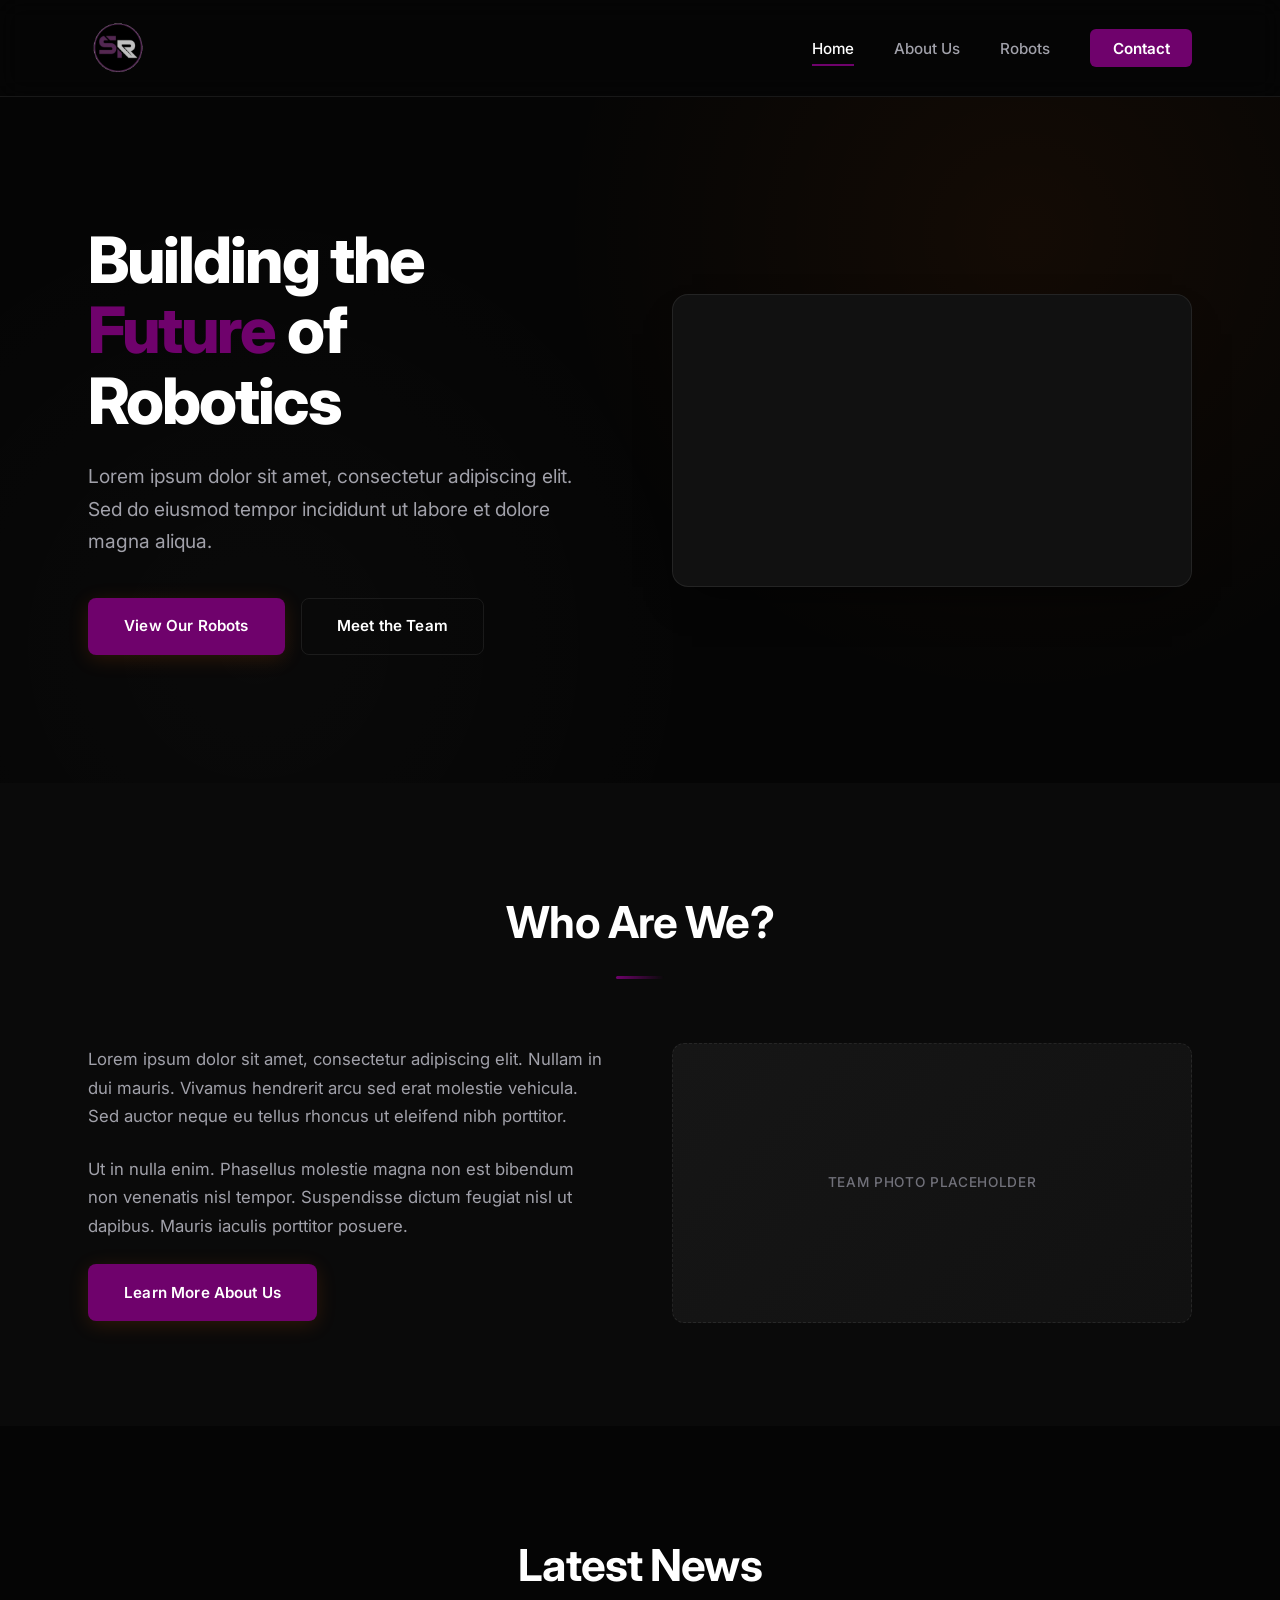
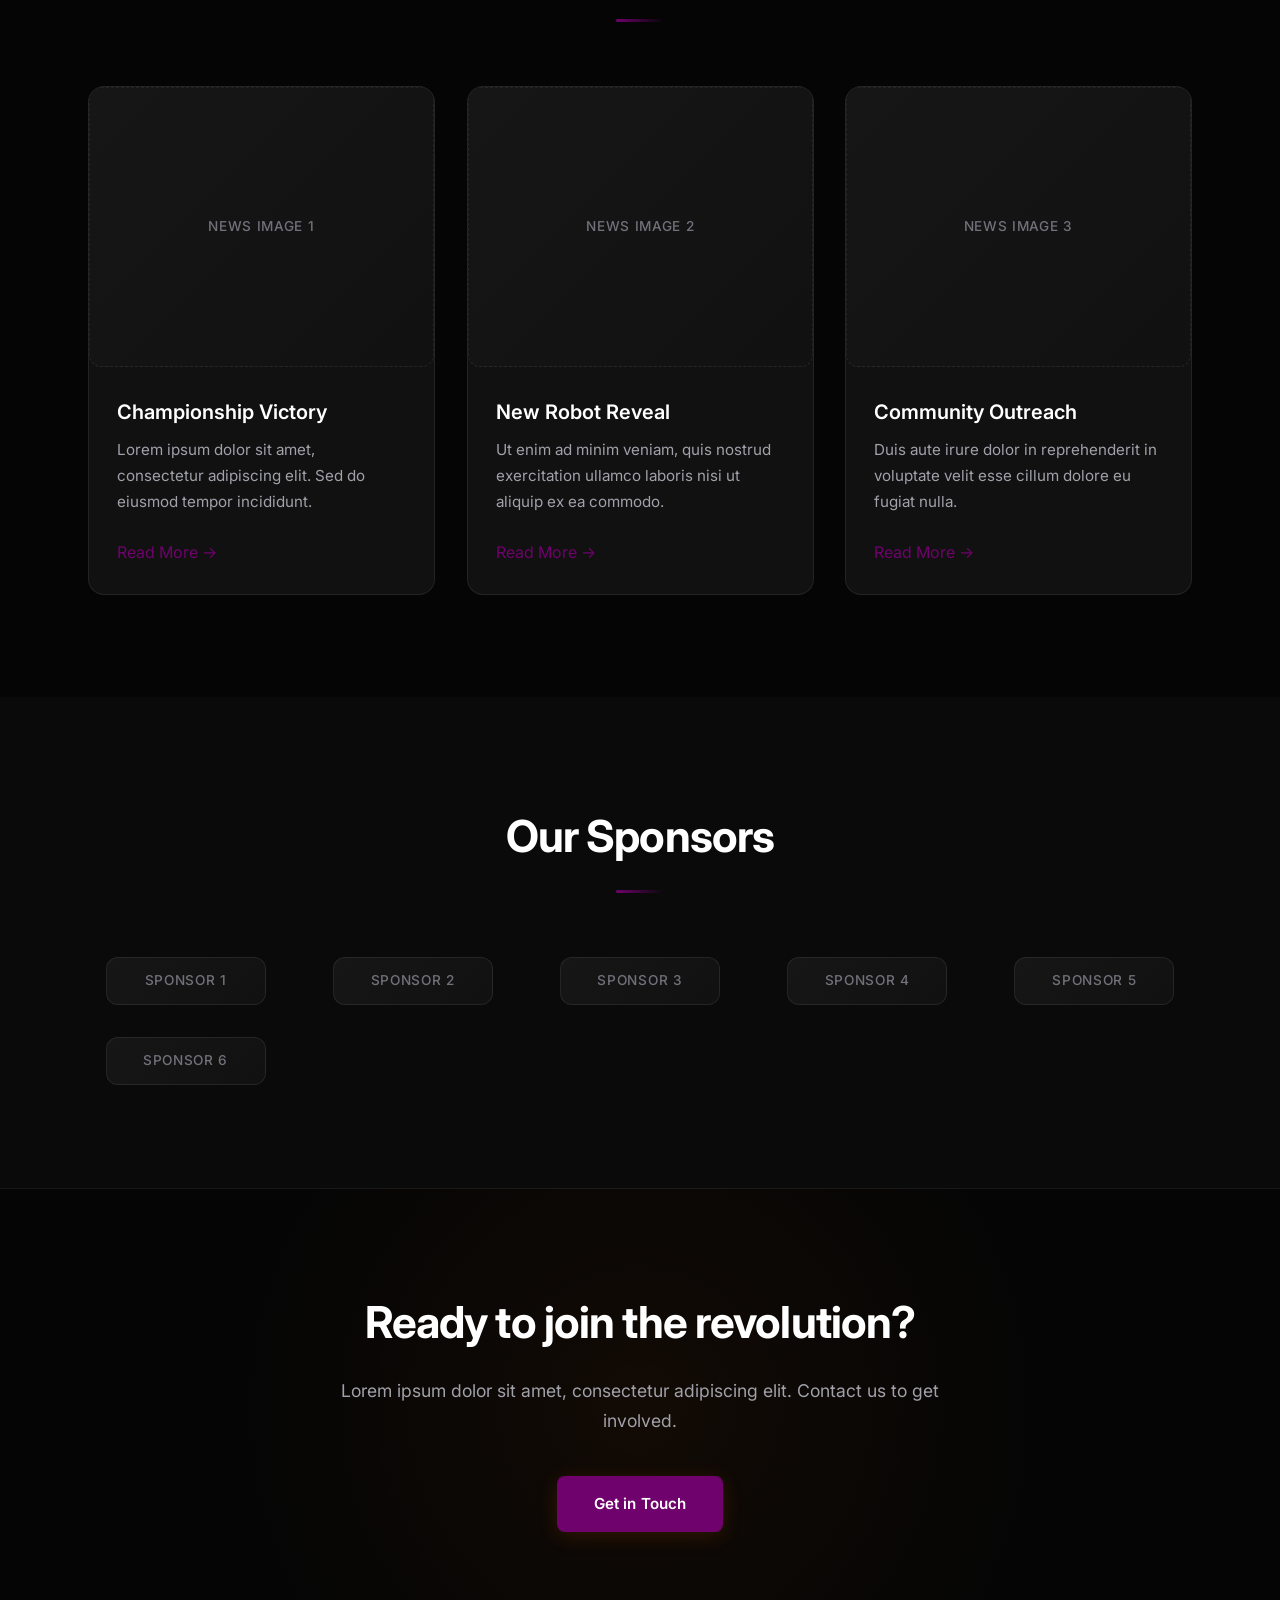
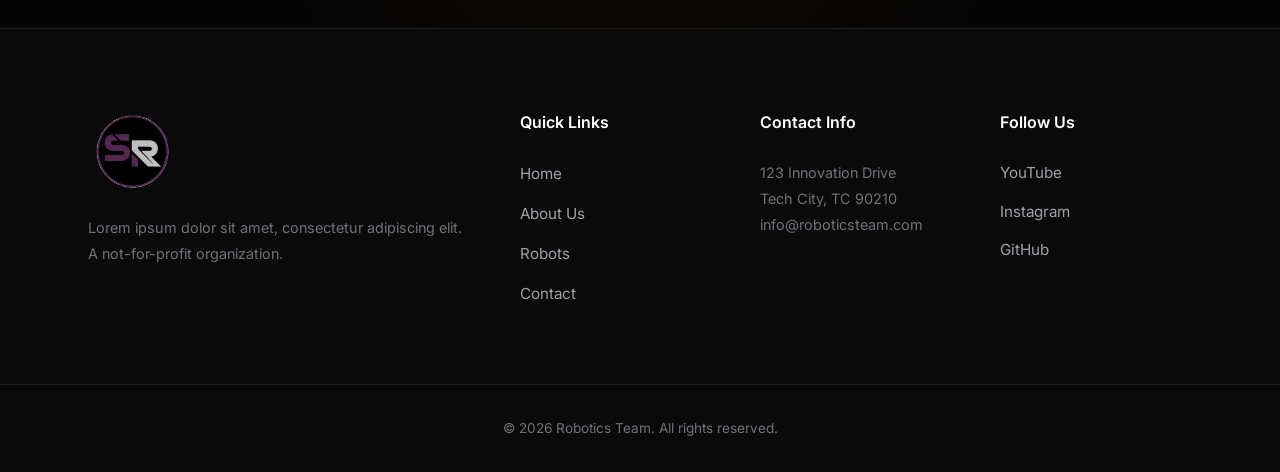
==== index.html @ d6ec5457 "first" ====
<!DOCTYPE html>
<html lang="en">
<head>
    <meta charset="UTF-8">
    <meta name="viewport" content="width=device-width, initial-scale=1.0">
    <meta name="description" content="Official website of our Robotics Team. Designing, building, and coding the future.">
    <title>Seramitae</title>
    <link rel="preconnect" href="https://fonts.googleapis.com">
    <link rel="preconnect" href="https://fonts.gstatic.com" crossorigin>
    <link href="https://fonts.googleapis.com/css2?family=Inter:wght@300;400;500;600;700;800&display=swap" rel="stylesheet">
    <link rel="stylesheet" href="css/styles.css">
</head>
<body>
    <!-- Navigation -->
    <header class="header">
        <div class="container header-container">
            <a href="index.html" class="logo">
                <img src="assets/logos/teamlogo.png" alt="Seramitae Robotics logo">
            </a>
            <nav class="nav">
                <ul class="nav-list">
                    <li><a href="index.html" class="nav-link active">Home</a></li>
                    <li><a href="about.html" class="nav-link">About Us</a></li>
                    <li><a href="robots.html" class="nav-link">Robots</a></li>
                    <li><a href="contact.html" class="nav-link nav-cta">Contact</a></li>
                </ul>
                <button class="mobile-menu-btn" aria-label="Toggle menu">
                    <span></span>
                    <span></span>
                    <span></span>
                </button>
            </nav>
        </div>
    </header>

    <main>
        <!-- Hero Section -->
        <section class="hero">
            <div class="container hero-container">
                <div class="hero-content fade-in">
                    <h1 class="hero-title">Building the <span class="text-accent">Future</span> of Robotics</h1>
                    <p class="hero-subtitle">Lorem ipsum dolor sit amet, consectetur adipiscing elit. Sed do eiusmod tempor incididunt ut labore et dolore magna aliqua.</p>
                    <div class="hero-buttons">
                        <a href="robots.html" class="btn btn-primary">View Our Robots</a>
                        <a href="about.html" class="btn btn-secondary">Meet the Team</a>
                    </div>
                </div>
                <div class="hero-media fade-in">
                    <div class="hero-video">
                        <iframe
                            src="https://www.youtube-nocookie.com/embed/dYU4OGqI3Lc"
                            title="Seramitae video"
                            allow="accelerometer; autoplay; clipboard-write; encrypted-media; gyroscope; picture-in-picture; web-share"
                            allowfullscreen>
                        </iframe>
                    </div>
                </div>
            </div>
        </section>

        <!-- Who We Are Section -->
        <section class="section bg-secondary">
            <div class="container">
                <div class="section-header fade-in">
                    <h2 class="section-title">Who Are We?</h2>
                    <div class="title-underline"></div>
                </div>
                <div class="about-grid">
                    <div class="about-text fade-in">
                        <p>Lorem ipsum dolor sit amet, consectetur adipiscing elit. Nullam in dui mauris. Vivamus hendrerit arcu sed erat molestie vehicula. Sed auctor neque eu tellus rhoncus ut eleifend nibh porttitor.</p>
                        <p>Ut in nulla enim. Phasellus molestie magna non est bibendum non venenatis nisl tempor. Suspendisse dictum feugiat nisl ut dapibus. Mauris iaculis porttitor posuere.</p>
                        <a href="about.html" class="btn btn-primary">Learn More About Us</a>
                    </div>
                    <div class="about-image fade-in">
                        <div class="placeholder-box placeholder-image">Team Photo Placeholder</div>
                    </div>
                </div>
            </div>
        </section>

        <!-- Latest News Section -->
        <section class="section">
            <div class="container">
                <div class="section-header fade-in">
                    <h2 class="section-title">Latest News</h2>
                    <div class="title-underline"></div>
                </div>
                <div class="news-grid">
                    <article class="card fade-in">
                        <div class="placeholder-box placeholder-image">News Image 1</div>
                        <div class="card-content">
                            <h3>Championship Victory</h3>
                            <p>Lorem ipsum dolor sit amet, consectetur adipiscing elit. Sed do eiusmod tempor incididunt.</p>
                            <a href="#" class="text-accent">Read More &rarr;</a>
                        </div>
                    </article>
                    <article class="card fade-in">
                        <div class="placeholder-box placeholder-image">News Image 2</div>
                        <div class="card-content">
                            <h3>New Robot Reveal</h3>
                            <p>Ut enim ad minim veniam, quis nostrud exercitation ullamco laboris nisi ut aliquip ex ea commodo.</p>
                            <a href="#" class="text-accent">Read More &rarr;</a>
                        </div>
                    </article>
                    <article class="card fade-in">
                        <div class="placeholder-box placeholder-image">News Image 3</div>
                        <div class="card-content">
                            <h3>Community Outreach</h3>
                            <p>Duis aute irure dolor in reprehenderit in voluptate velit esse cillum dolore eu fugiat nulla.</p>
                            <a href="#" class="text-accent">Read More &rarr;</a>
                        </div>
                    </article>
                </div>
            </div>
        </section>

        <!-- Sponsors Section -->
        <section class="section bg-secondary">
            <div class="container">
                <div class="section-header fade-in">
                    <h2 class="section-title">Our Sponsors</h2>
                    <div class="title-underline"></div>
                </div>
                <div class="sponsors-grid fade-in">
                    <div class="placeholder-box placeholder-logo">Sponsor 1</div>
                    <div class="placeholder-box placeholder-logo">Sponsor 2</div>
                    <div class="placeholder-box placeholder-logo">Sponsor 3</div>
                    <div class="placeholder-box placeholder-logo">Sponsor 4</div>
                    <div class="placeholder-box placeholder-logo">Sponsor 5</div>
                    <div class="placeholder-box placeholder-logo">Sponsor 6</div>
                </div>
            </div>
        </section>

        <!-- CTA Section -->
        <section class="cta-section">
            <div class="container fade-in">
                <h2>Ready to join the revolution?</h2>
                <p>Lorem ipsum dolor sit amet, consectetur adipiscing elit. Contact us to get involved.</p>
                <a href="contact.html" class="btn btn-primary">Get in Touch</a>
            </div>
        </section>
    </main>

    <!-- Footer -->
    <footer class="footer">
        <div class="container footer-grid">
            <div class="footer-col">
                <img class="footer-logo" src="assets/logos/teamlogo.png" alt="Seramitae Robotics logo">
                <p class="footer-text">Lorem ipsum dolor sit amet, consectetur adipiscing elit. A not-for-profit organization.</p>
            </div>
            <div class="footer-col">
                <h4>Quick Links</h4>
                <ul class="footer-links">
                    <li><a href="index.html">Home</a></li>
                    <li><a href="about.html">About Us</a></li>
                    <li><a href="robots.html">Robots</a></li>
                    <li><a href="contact.html">Contact</a></li>
                </ul>
            </div>
            <div class="footer-col">
                <h4>Contact Info</h4>
                <p class="footer-text">123 Innovation Drive<br>Tech City, TC 90210<br>info@roboticsteam.com</p>
            </div>
            <div class="footer-col">
                <h4>Follow Us</h4>
                <div class="social-links">
                    <a href="#" class="social-link">YouTube</a>
                    <a href="#" class="social-link">Instagram</a>
                    <a href="#" class="social-link">GitHub</a>
                </div>
            </div>
        </div>
        <div class="footer-bottom">
            <p>&copy; 2026 Robotics Team. All rights reserved.</p>
        </div>
    </footer>

    <script src="js/main.js"></script>
</body>
</html>
---- css/styles.css ----
/* =========================================
   1. CSS Variables & Premium Reset
   ========================================= */
:root {
    /* Refined Dark Palette */
    --bg-primary: #050505;
    --bg-secondary: #0a0a0a;
    --bg-card: #111111;
    --bg-tertiary: #161616;
    
    /* Accent & Glows */
    --accent: #6f026c;
    --accent-hover: #9f009c;
    --accent-glow: rgba(255, 107, 0, 0.15);
    
    /* Typography & Text */
    --font-main: 'Inter', system-ui, -apple-system, sans-serif;
    --text-primary: #ffffff;
    --text-secondary: #a1a1aa;
    --text-muted: #71717a;
    
    /* Borders & UI */
    --border-subtle: rgba(255, 255, 255, 0.08);
    --border-hover: rgba(255, 0, 234, 0.4);
    
    /* Premium Easing (Apple-like smooth deceleration) */
    --ease-smooth: cubic-bezier(0.22, 1, 0.36, 1);
    --transition-fast: 0.2s var(--ease-smooth);
    --transition-base: 0.4s var(--ease-smooth);
}

* {
    margin: 0;
    padding: 0;
    box-sizing: border-box;
}

html {
    scroll-behavior: smooth;
    scrollbar-width: thin;
    scrollbar-color: var(--bg-tertiary) var(--bg-primary);
}

/* Custom Premium Scrollbar */
::-webkit-scrollbar { width: 8px; }
::-webkit-scrollbar-track { background: var(--bg-primary); }
::-webkit-scrollbar-thumb {
    background-color: var(--bg-tertiary);
    border-radius: 4px;
    border: 2px solid var(--bg-primary);
}
::-webkit-scrollbar-thumb:hover { background-color: var(--accent); }

body {
    font-family: var(--font-main);
    background-color: var(--bg-primary);
    color: var(--text-primary);
    line-height: 1.7;
    font-size: 16px;
    -webkit-font-smoothing: antialiased;
    -moz-osx-font-smoothing: grayscale;
    overflow-x: hidden;
}

a { text-decoration: none; color: inherit; transition: var(--transition-fast); }
ul { list-style: none; }
img { max-width: 100%; display: block; }

/* =========================================
   2. Utility Classes & Typography
   ========================================= */
.container {
    width: 90%;
    max-width: 1200px;
    margin: 0 auto;
    padding: 0 1.5rem;
}

.section { padding: clamp(4rem, 8vw, 7rem) 0; }
.bg-secondary { background-color: var(--bg-secondary); }
.text-accent { color: var(--accent); }

.section-header {
    text-align: center;
    margin-bottom: clamp(3rem, 5vw, 4rem);
}

.section-title {
    font-size: clamp(2rem, 4vw, 2.75rem);
    font-weight: 700;
    letter-spacing: -0.02em;
    margin-bottom: 1rem;
}

.title-underline {
    width: 48px;
    height: 3px;
    background: linear-gradient(90deg, var(--accent), transparent);
    margin: 0 auto;
    border-radius: 2px;
}

/* =========================================
   3. Elegant Placeholders (Skeleton Style)
   ========================================= */
.placeholder-box {
    background: linear-gradient(135deg, var(--bg-tertiary) 0%, var(--bg-card) 100%);
    border: 1px dashed var(--border-subtle);
    color: var(--text-muted);
    display: flex;
    align-items: center;
    justify-content: center;
    font-weight: 500;
    font-size: 0.85rem;
    letter-spacing: 0.05em;
    text-transform: uppercase;
    border-radius: 12px;
    width: 100%;
    position: relative;
    overflow: hidden;
}

.placeholder-box::before {
    content: '';
    position: absolute;
    top: 0; left: -100%;
    width: 50%; height: 100%;
    background: linear-gradient(90deg, transparent, rgba(255,255,255,0.03), transparent);
    animation: shimmer 3s infinite;
}

@keyframes shimmer { 100% { left: 200%; } }

.placeholder-logo { height: 48px; width: 160px; border-style: solid; border-width: 1px; }
.placeholder-image { height: 280px; }
.placeholder-video { height: 450px; border-radius: 16px; }
.placeholder-avatar { height: 120px; width: 120px; border-radius: 50%; margin: 0 auto 1.5rem; border: 2px solid var(--border-subtle); }

/* =========================================
   4. Buttons & Interactive Elements
   ========================================= */
.btn {
    display: inline-flex;
    align-items: center;
    justify-content: center;
    padding: 0.9rem 2.2rem;
    border-radius: 8px;
    font-weight: 600;
    font-size: 0.95rem;
    letter-spacing: 0.01em;
    cursor: pointer;
    border: 1px solid transparent;
    transition: var(--transition-base);
}

.btn-primary {
    background-color: var(--accent);
    color: #ffffff;
    box-shadow: 0 4px 20px var(--accent-glow);
}

.btn-primary:hover {
    background-color: var(--accent-hover);
    transform: translateY(-2px);
    box-shadow: 0 8px 30px var(--accent-glow);
}

.btn-secondary {
    background-color: transparent;
    border-color: var(--border-subtle);
    color: var(--text-primary);
}

.btn-secondary:hover {
    border-color: var(--text-primary);
    background-color: rgba(255, 255, 255, 0.03);
}

/* =========================================
   5. Header & Navigation
   ========================================= */
.header {
    background-color: rgba(5, 5, 5, 0.8);
    backdrop-filter: blur(12px);
    -webkit-backdrop-filter: blur(12px);
    position: sticky;
    top: 0;
    z-index: 1000;
    border-bottom: 1px solid var(--border-subtle);
    padding: 1.2rem 0;
    transition: var(--transition-base);
}

.header-container {
    display: flex;
    justify-content: space-between;
    align-items: center;
}

.logo {
    display: inline-flex;
    align-items: center;
}

.logo img {
    width: 58px;
    height: 58px;
    object-fit: contain;
}

.nav-list {
    display: flex;
    gap: 2.5rem;
    align-items: center;
}

.nav-link {
    font-weight: 500;
    font-size: 0.95rem;
    color: var(--text-secondary);
    position: relative;
    padding: 0.5rem 0;
}

.nav-link:hover, .nav-link.active { color: var(--text-primary); }

.nav-link::after {
    content: '';
    position: absolute;
    bottom: 0;
    left: 0;
    width: 0%;
    height: 2px;
    background-color: var(--accent);
    transition: var(--transition-base);
}

.nav-link:hover::after, .nav-link.active::after { width: 100%; }

.nav-cta {
    background-color: var(--accent);
    color: #ffffff !important;
    padding: 0.6rem 1.4rem;
    border-radius: 6px;
    font-weight: 600;
}

.nav-cta:hover {
    background-color: var(--accent-hover);
    box-shadow: 0 4px 15px var(--accent-glow);
}

.nav-cta::after { display: none; }

.mobile-menu-btn {
    display: none;
    flex-direction: column;
    gap: 6px;
    background: none;
    border: none;
    cursor: pointer;
    padding: 5px;
    z-index: 1001;
}

.mobile-menu-btn span {
    display: block;
    width: 24px;
    height: 2px;
    background-color: var(--text-primary);
    border-radius: 2px;
    transition: var(--transition-base);
}

/* =========================================
   6. Hero Section
   ========================================= */
.hero {
    padding: clamp(5rem, 10vw, 8rem) 0;
    background: radial-gradient(circle at 80% 20%, rgba(255, 107, 0, 0.06) 0%, transparent 40%),
                radial-gradient(circle at 20% 80%, rgba(255, 255, 255, 0.02) 0%, transparent 40%);
}

.hero-container {
    display: grid;
    grid-template-columns: 1fr 1fr;
    gap: clamp(2rem, 5vw, 5rem);
    align-items: center;
}

.hero-title {
    font-size: clamp(2.5rem, 5vw, 4rem);
    font-weight: 800;
    line-height: 1.1;
    letter-spacing: -0.03em;
    margin-bottom: 1.5rem;
}

.hero-subtitle {
    font-size: clamp(1rem, 1.5vw, 1.2rem);
    color: var(--text-secondary);
    margin-bottom: 2.5rem;
    max-width: 540px;
    line-height: 1.7;
}

.hero-buttons {
    display: flex;
    gap: 1rem;
    flex-wrap: wrap;
}

.hero-video {
    aspect-ratio: 16 / 9;
    overflow: hidden;
    border: 1px solid var(--border-subtle);
    border-radius: 16px;
    background-color: var(--bg-card);
    box-shadow: 0 20px 40px -20px rgba(0, 0, 0, 0.75);
}

.hero-video iframe {
    width: 100%;
    height: 100%;
    border: 0;
    display: block;
}

/* =========================================
   7. Page Hero (Sub-pages)
   ========================================= */
.page-hero {
    padding: clamp(5rem, 8vw, 7rem) 0 4rem;
    text-align: center;
    background: linear-gradient(180deg, var(--bg-secondary) 0%, var(--bg-primary) 100%);
    border-bottom: 1px solid var(--border-subtle);
}

.page-title {
    font-size: clamp(2.5rem, 5vw, 3.5rem);
    font-weight: 800;
    letter-spacing: -0.03em;
    margin-bottom: 1rem;
}

.page-subtitle {
    color: var(--text-secondary);
    font-size: 1.15rem;
    max-width: 600px;
    margin: 0 auto;
}

/* =========================================
   8. Grids & Premium Cards
   ========================================= */
.about-grid {
    display: grid;
    grid-template-columns: 1fr 1fr;
    gap: clamp(2rem, 5vw, 5rem);
    align-items: center;
}

.about-text p {
    margin-bottom: 1.5rem;
    color: var(--text-secondary);
    font-size: 1.05rem;
}

.news-grid, .team-grid, .robots-grid {
    display: grid;
    grid-template-columns: repeat(auto-fit, minmax(320px, 1fr));
    gap: 2rem;
}

.card {
    background-color: var(--bg-card);
    border-radius: 16px;
    overflow: hidden;
    border: 1px solid var(--border-subtle);
    transition: var(--transition-base);
    display: flex;
    flex-direction: column;
}

.card:hover {
    transform: translateY(-6px);
    border-color: var(--border-hover);
    box-shadow: 0 20px 40px -15px rgba(0, 0, 0, 0.5), 0 0 20px var(--accent-glow);
}

.card-content {
    padding: 1.75rem;
    flex-grow: 1;
    display: flex;
    flex-direction: column;
}

.card-content h3 {
    margin-bottom: 0.5rem;
    font-size: 1.25rem;
    font-weight: 600;
}

.card-content p {
    color: var(--text-secondary);
    font-size: 0.95rem;
    margin-bottom: 1.5rem;
    flex-grow: 1;
}

.robot-specs {
    display: flex;
    gap: 1.5rem;
    font-size: 0.85rem;
    color: var(--text-muted);
    border-top: 1px solid var(--border-subtle);
    padding-top: 1.25rem;
    margin-top: auto;
}

.team-card {
    text-align: center;
    padding-bottom: 1.75rem;
}

.team-card .card-content {
    align-items: center;
}

/* =========================================
   9. Sponsors & CTA
   ========================================= */
.sponsors-grid {
    display: grid;
    grid-template-columns: repeat(auto-fit, minmax(160px, 1fr));
    gap: 2rem;
    align-items: center;
    justify-items: center;
}

.cta-section {
    padding: clamp(4rem, 8vw, 6rem) 0;
    text-align: center;
    background: radial-gradient(circle at center, rgba(255, 107, 0, 0.05) 0%, transparent 60%);
    border-top: 1px solid var(--border-subtle);
}

.cta-section h2 {
    font-size: clamp(2rem, 4vw, 2.75rem);
    font-weight: 700;
    margin-bottom: 1rem;
    letter-spacing: -0.02em;
}

.cta-section p {
    color: var(--text-secondary);
    margin-bottom: 2.5rem;
    max-width: 600px;
    margin-left: auto;
    margin-right: auto;
    font-size: 1.1rem;
}

/* =========================================
   10. Contact Form
   ========================================= */
.contact-grid {
    display: grid;
    grid-template-columns: 1.5fr 1fr;
    gap: clamp(2rem, 5vw, 5rem);
}

.form-group { margin-bottom: 1.5rem; }

.form-group label {
    display: block;
    margin-bottom: 0.6rem;
    font-weight: 500;
    font-size: 0.9rem;
    color: var(--text-secondary);
}

.form-group input,
.form-group select,
.form-group textarea {
    width: 100%;
    padding: 1rem 1.2rem;
    background-color: var(--bg-card);
    border: 1px solid var(--border-subtle);
    border-radius: 8px;
    color: var(--text-primary);
    font-family: inherit;
    font-size: 1rem;
    transition: var(--transition-fast);
}

.form-group input:focus,
.form-group select:focus,
.form-group textarea:focus {
    outline: none;
    border-color: var(--accent);
    box-shadow: 0 0 0 3px var(--accent-glow);
}

.info-card {
    background-color: var(--bg-card);
    padding: 2rem;
    border-radius: 16px;
    margin-bottom: 1.5rem;
    border: 1px solid var(--border-subtle);
    transition: var(--transition-base);
}

.info-card:hover { border-color: var(--border-hover); }

.info-card h3 {
    margin-bottom: 1rem;
    color: var(--text-primary);
    font-size: 1.1rem;
}

.info-card p {
    color: var(--text-secondary);
    font-size: 0.95rem;
}

/* =========================================
   11. Footer
   ========================================= */
.footer {
    background-color: var(--bg-secondary);
    border-top: 1px solid var(--border-subtle);
    padding: 5rem 0 0;
}

.footer-grid {
    display: grid;
    grid-template-columns: 2fr 1fr 1fr 1fr;
    gap: 3rem;
    margin-bottom: 4rem;
}

.footer-col h4 {
    margin-bottom: 1.5rem;
    font-size: 1rem;
    font-weight: 600;
    color: var(--text-primary);
}

.footer-logo {
    width: 86px;
    height: 86px;
    object-fit: contain;
    margin-bottom: 1.25rem;
}

.footer-text {
    color: var(--text-muted);
    font-size: 0.9rem;
    line-height: 1.8;
}

.footer-links li { margin-bottom: 0.8rem; }

.footer-links a {
    color: var(--text-secondary);
    font-size: 0.95rem;
}

.footer-links a:hover {
    color: var(--accent);
    padding-left: 4px;
}

.social-links {
    display: flex;
    flex-direction: column;
    gap: 0.8rem;
}

.social-link {
    color: var(--text-secondary);
    font-size: 0.95rem;
}

.social-link:hover { color: var(--accent); }

.footer-bottom {
    border-top: 1px solid var(--border-subtle);
    padding: 2rem 0;
    text-align: center;
    color: var(--text-muted);
    font-size: 0.85rem;
}

/* =========================================
   12. Ultra-Smooth Animations (The Magic)
   ========================================= */
.fade-in {
    opacity: 0;
    /* Adding a subtle scale creates a 3D depth effect */
    transform: translateY(40px) scale(0.98);
    
    /* 1.2s duration with custom ease-out-expo curve for a long, smooth tail */
    transition: opacity 1.2s cubic-bezier(0.22, 1, 0.36, 1), 
                transform 1.2s cubic-bezier(0.22, 1, 0.36, 1);
    
    /* Hint to the browser to use GPU acceleration for buttery performance */
    will-change: opacity, transform; 
}

.fade-in.visible {
    opacity: 1;
    transform: translateY(0) scale(1);
}

/* =========================================
   13. Responsive Design
   ========================================= */
@media (max-width: 992px) {
    .hero-container, .about-grid, .contact-grid {
        grid-template-columns: 1fr;
        gap: 3rem;
    }
    
    .hero { text-align: center; }
    .hero-subtitle { margin-left: auto; margin-right: auto; }
    .hero-buttons { justify-content: center; }
    
    .footer-grid { grid-template-columns: 1fr 1fr; }
}

@media (max-width: 768px) {
    .logo img {
        width: 48px;
        height: 48px;
    }

    .mobile-menu-btn { display: flex; }
    
    .nav-list {
        position: fixed;
        top: 0;
        right: -100%;
        width: 80%;
        max-width: 300px;
        height: 100vh;
        background-color: var(--bg-secondary);
        flex-direction: column;
        padding: 5rem 2rem 2rem;
        transition: var(--transition-base);
        border-left: 1px solid var(--border-subtle);
        box-shadow: -10px 0 30px rgba(0,0,0,0.5);
    }
    
    .nav-list.active { right: 0; }
    
    .footer-grid {
        grid-template-columns: 1fr;
        text-align: center;
        gap: 2.5rem;
    }
    
    .social-links { align-items: center; }
    .footer-links a:hover { padding-left: 0; }
}
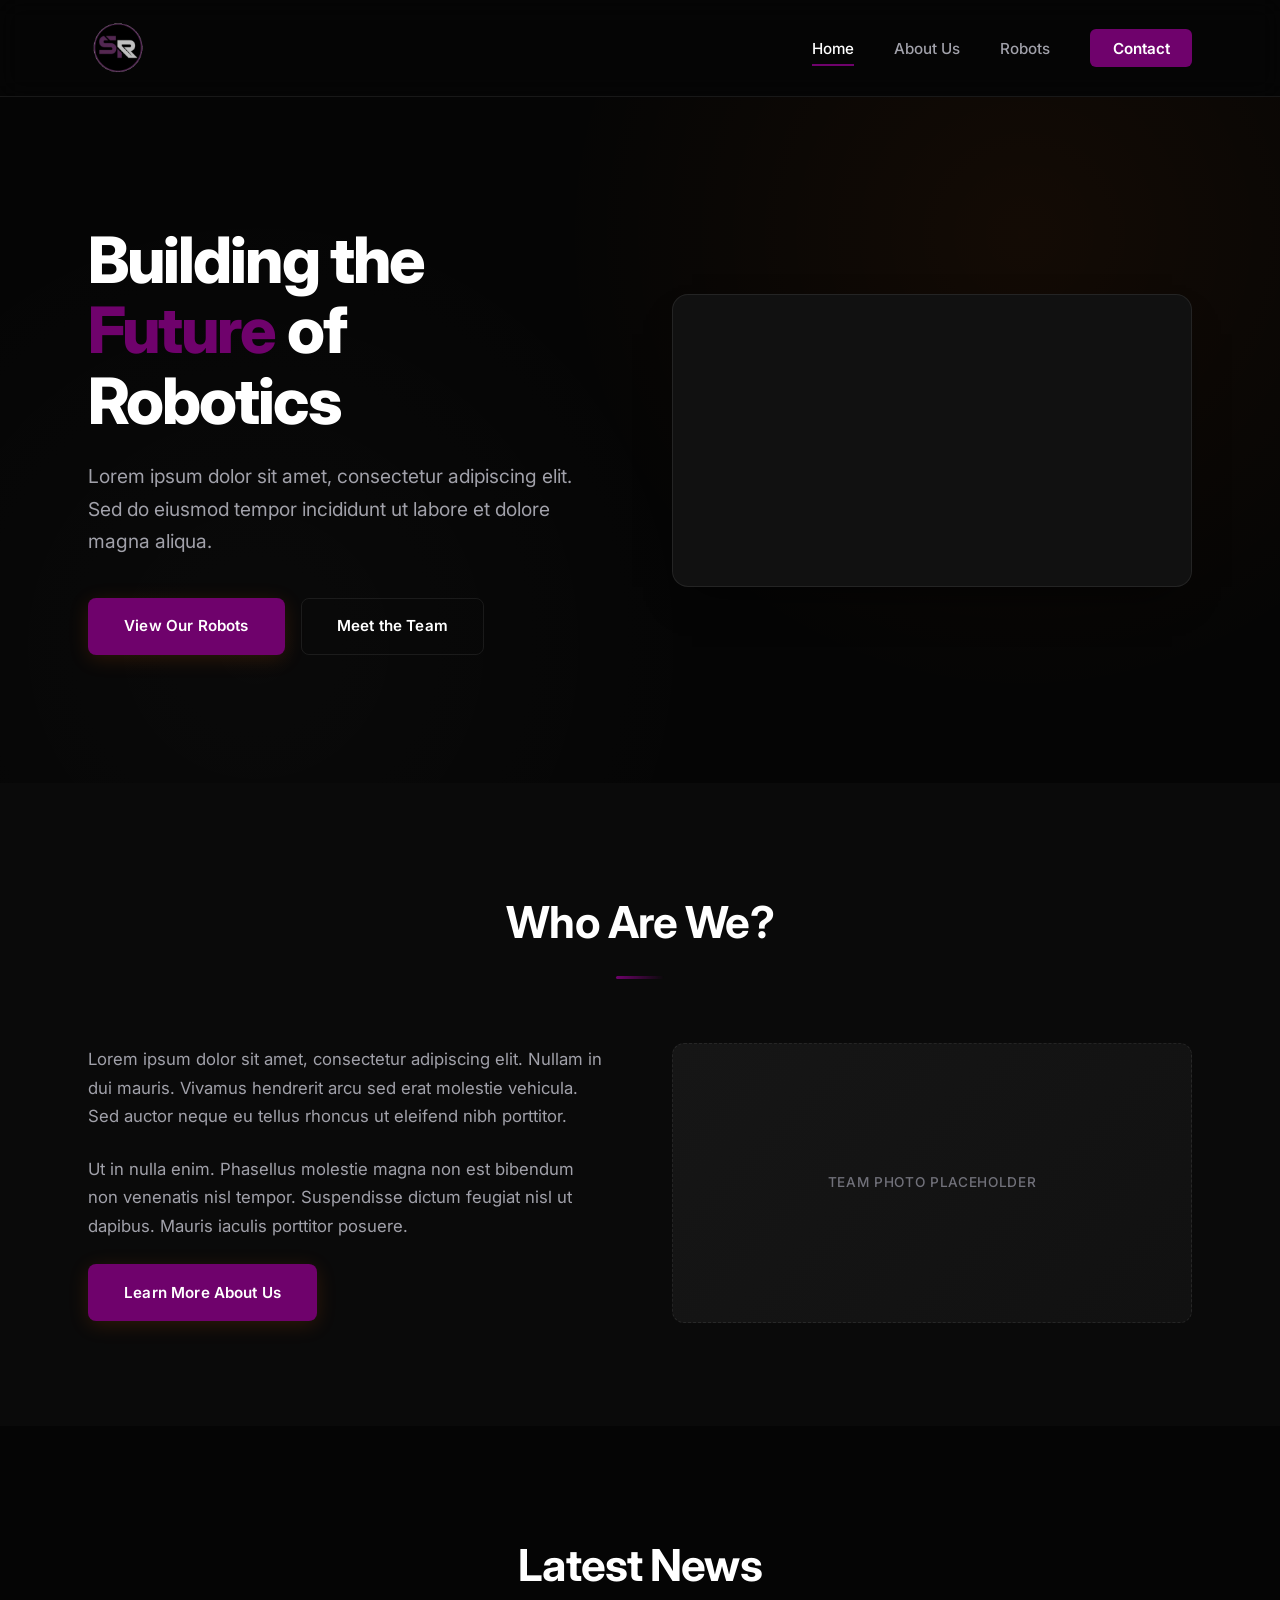
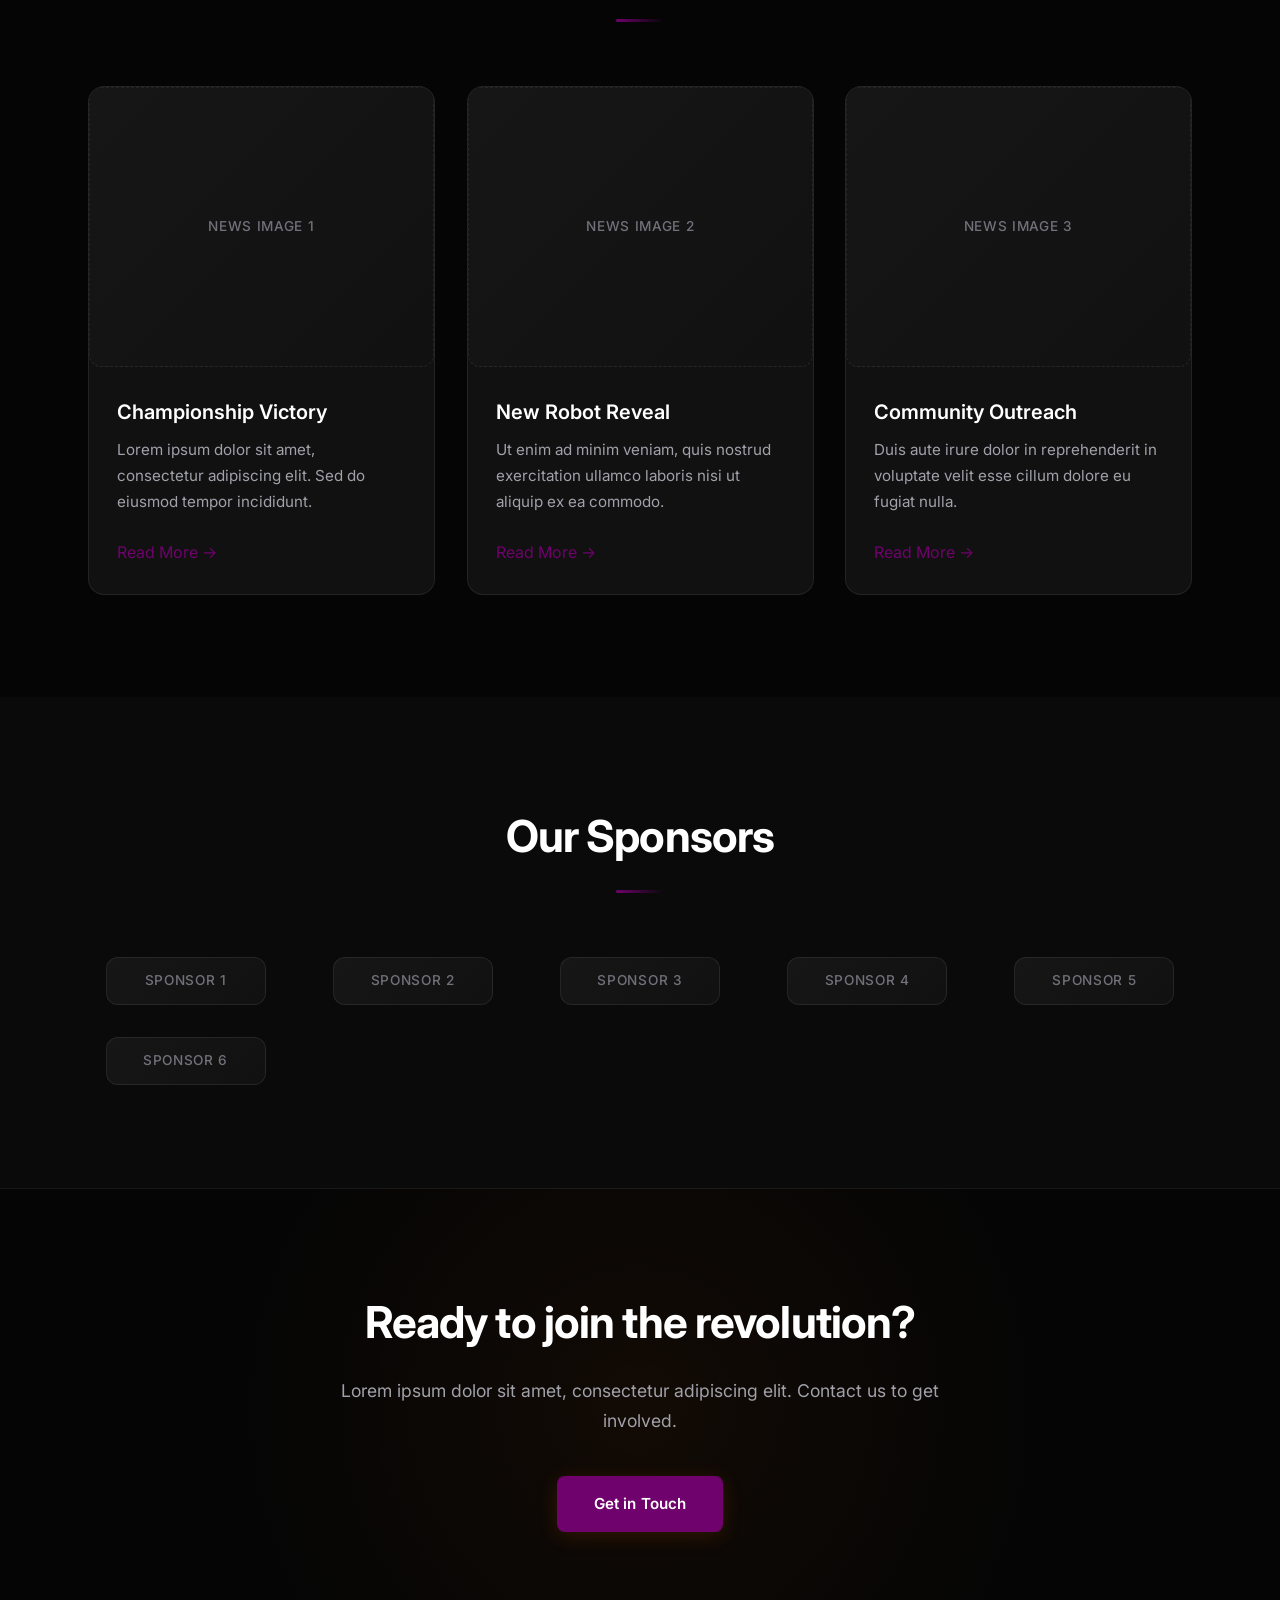
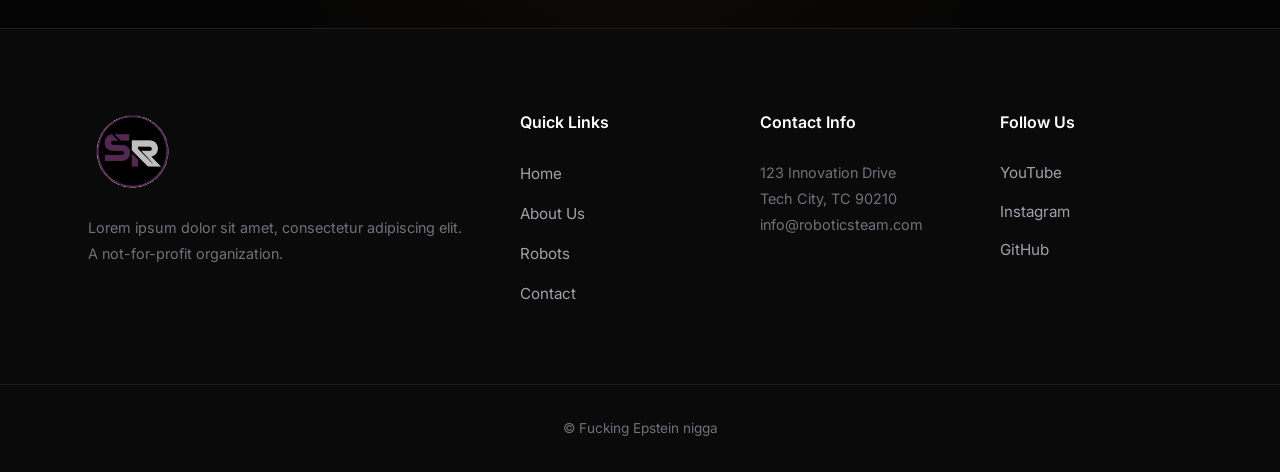
==== commit 0780a2e8: "added footer" ====
--- a/index.html
+++ b/index.html
@@ -172,7 +172,7 @@
             </div>
         </div>
         <div class="footer-bottom">
-            <p>&copy; 2026 Robotics Team. All rights reserved.</p>
+            <p>&copy; Fucking Epstein nigga</p>
         </div>
     </footer>
 
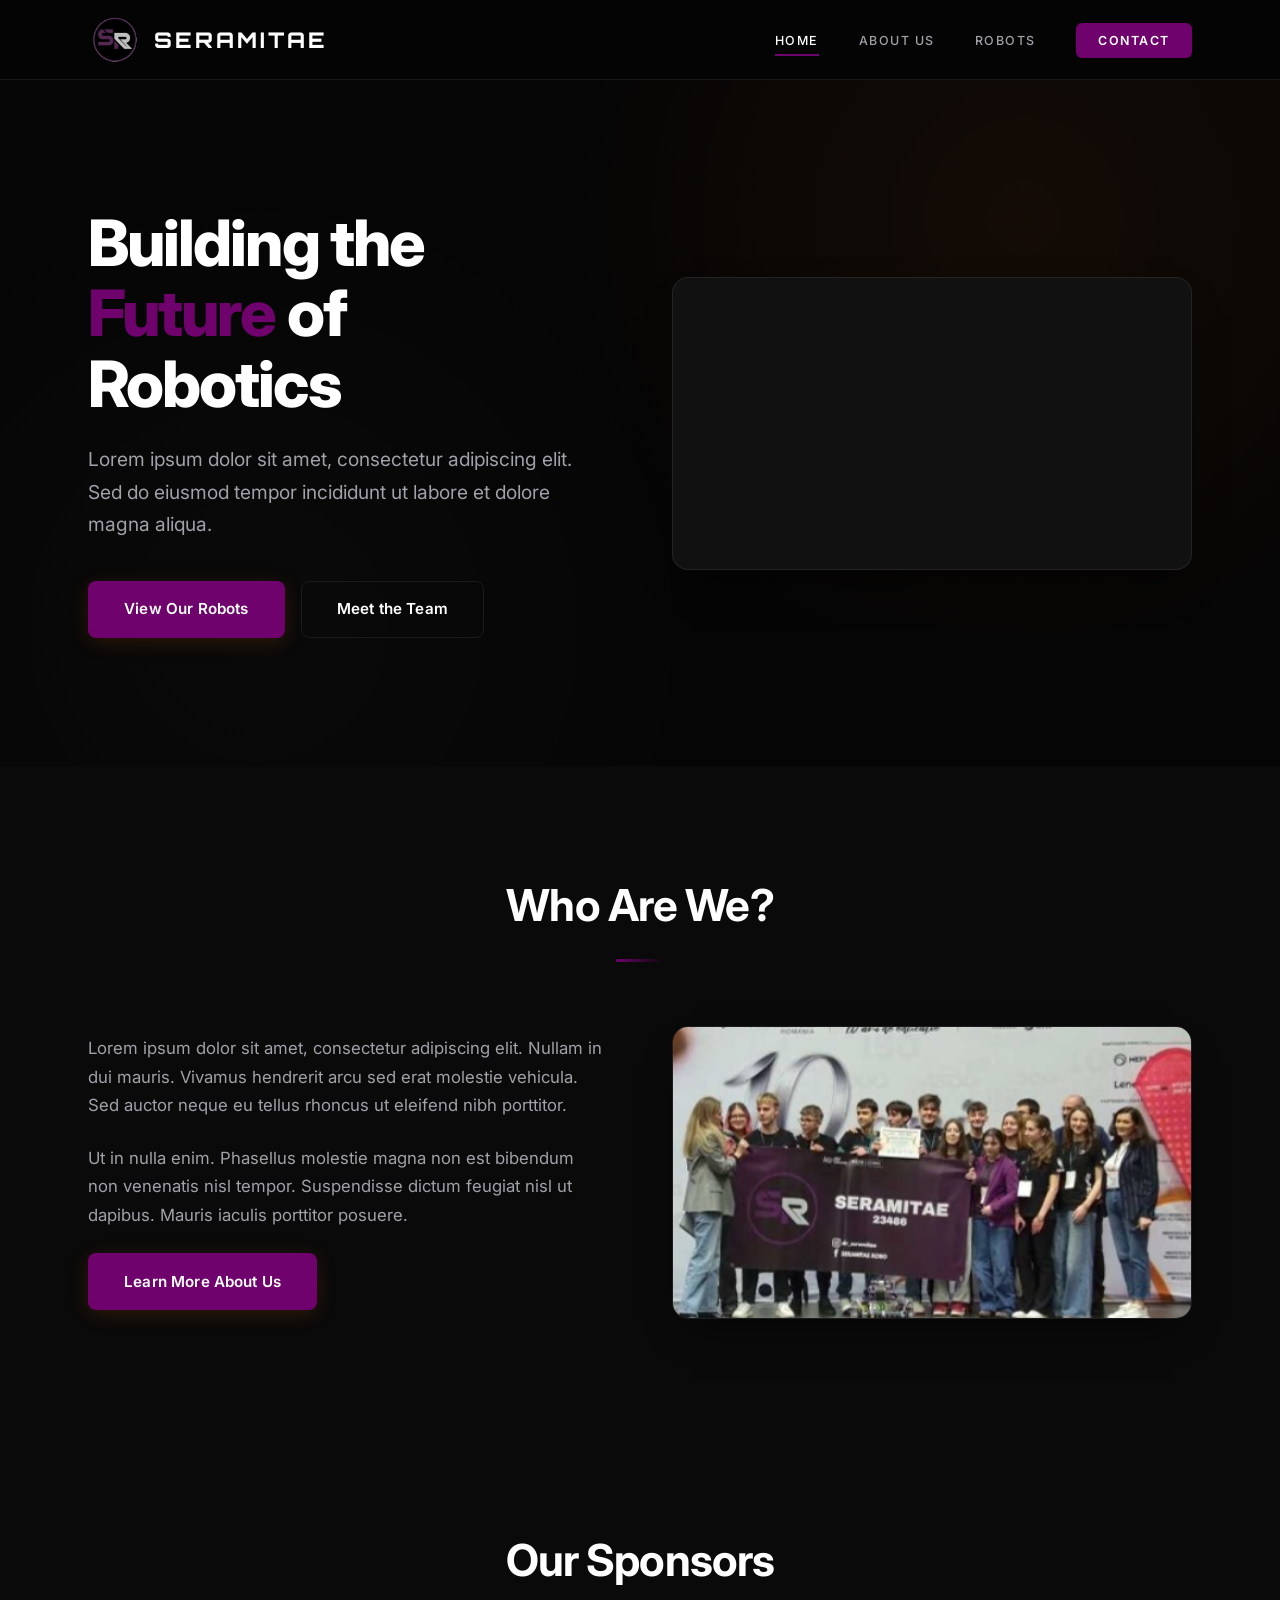
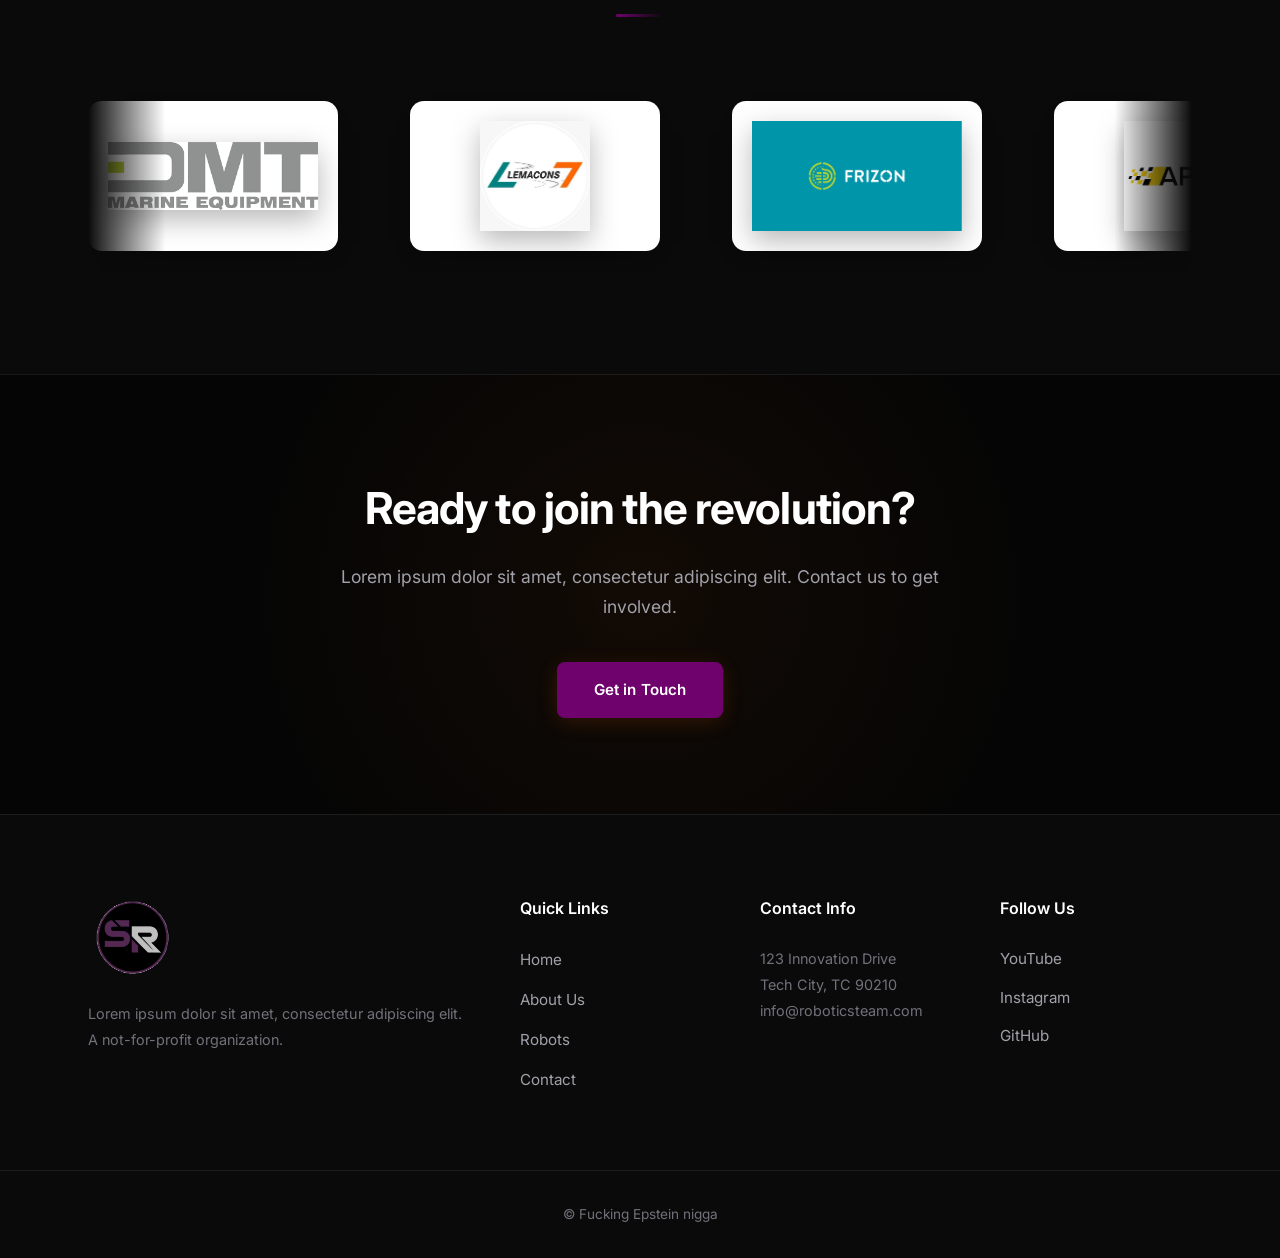
==== commit db6e75df: "sponsori si overall upgrade la design" ====
--- a/index.html
+++ b/index.html
@@ -7,7 +7,7 @@
     <title>Seramitae</title>
     <link rel="preconnect" href="https://fonts.googleapis.com">
     <link rel="preconnect" href="https://fonts.gstatic.com" crossorigin>
-    <link href="https://fonts.googleapis.com/css2?family=Inter:wght@300;400;500;600;700;800&display=swap" rel="stylesheet">
+    <link href="https://fonts.googleapis.com/css2?family=Inter:wght@300;400;500;600;700;800&family=Orbitron:wght@600;700;800&display=swap" rel="stylesheet">
     <link rel="stylesheet" href="css/styles.css">
 </head>
 <body>
@@ -16,6 +16,7 @@
         <div class="container header-container">
             <a href="index.html" class="logo">
                 <img src="assets/logos/teamlogo.png" alt="Seramitae Robotics logo">
+                <span class="brand-name">SERAMITAE</span>
             </a>
             <nav class="nav">
                 <ul class="nav-list">
@@ -72,44 +73,8 @@
                         <a href="about.html" class="btn btn-primary">Learn More About Us</a>
                     </div>
                     <div class="about-image fade-in">
-                        <div class="placeholder-box placeholder-image">Team Photo Placeholder</div>
+                        <img class="about-team-photo" src="assets/images/team-event.png" alt="Echipa Seramitae la un eveniment de robotică">
                     </div>
-                </div>
-            </div>
-        </section>
-
-        <!-- Latest News Section -->
-        <section class="section">
-            <div class="container">
-                <div class="section-header fade-in">
-                    <h2 class="section-title">Latest News</h2>
-                    <div class="title-underline"></div>
-                </div>
-                <div class="news-grid">
-                    <article class="card fade-in">
-                        <div class="placeholder-box placeholder-image">News Image 1</div>
-                        <div class="card-content">
-                            <h3>Championship Victory</h3>
-                            <p>Lorem ipsum dolor sit amet, consectetur adipiscing elit. Sed do eiusmod tempor incididunt.</p>
-                            <a href="#" class="text-accent">Read More &rarr;</a>
-                        </div>
-                    </article>
-                    <article class="card fade-in">
-                        <div class="placeholder-box placeholder-image">News Image 2</div>
-                        <div class="card-content">
-                            <h3>New Robot Reveal</h3>
-                            <p>Ut enim ad minim veniam, quis nostrud exercitation ullamco laboris nisi ut aliquip ex ea commodo.</p>
-                            <a href="#" class="text-accent">Read More &rarr;</a>
-                        </div>
-                    </article>
-                    <article class="card fade-in">
-                        <div class="placeholder-box placeholder-image">News Image 3</div>
-                        <div class="card-content">
-                            <h3>Community Outreach</h3>
-                            <p>Duis aute irure dolor in reprehenderit in voluptate velit esse cillum dolore eu fugiat nulla.</p>
-                            <a href="#" class="text-accent">Read More &rarr;</a>
-                        </div>
-                    </article>
                 </div>
             </div>
         </section>
@@ -121,13 +86,21 @@
                     <h2 class="section-title">Our Sponsors</h2>
                     <div class="title-underline"></div>
                 </div>
-                <div class="sponsors-grid fade-in">
-                    <div class="placeholder-box placeholder-logo">Sponsor 1</div>
-                    <div class="placeholder-box placeholder-logo">Sponsor 2</div>
-                    <div class="placeholder-box placeholder-logo">Sponsor 3</div>
-                    <div class="placeholder-box placeholder-logo">Sponsor 4</div>
-                    <div class="placeholder-box placeholder-logo">Sponsor 5</div>
-                    <div class="placeholder-box placeholder-logo">Sponsor 6</div>
+                <div class="sponsors-marquee fade-in">
+                    <div class="sponsors-track">
+                        <div class="sponsor-set">
+                            <div class="sponsor-card"><img src="assets/logos/dmt.png" alt="DMT Marine Equipment"></div>
+                            <div class="sponsor-card"><img src="assets/logos/lemacons.png" alt="Lemacons"></div>
+                            <div class="sponsor-card"><img src="assets/logos/frizon.png" alt="Frizon"></div>
+                            <div class="sponsor-card"><img src="assets/logos/iapan.png" alt="IAPAN"></div>
+                        </div>
+                        <div class="sponsor-set" aria-hidden="true">
+                            <div class="sponsor-card"><img src="assets/logos/dmt.png" alt=""></div>
+                            <div class="sponsor-card"><img src="assets/logos/lemacons.png" alt=""></div>
+                            <div class="sponsor-card"><img src="assets/logos/frizon.png" alt=""></div>
+                            <div class="sponsor-card"><img src="assets/logos/iapan.png" alt=""></div>
+                        </div>
+                    </div>
                 </div>
             </div>
         </section>
--- a/css/styles.css
+++ b/css/styles.css
@@ -180,14 +180,14 @@
    5. Header & Navigation
    ========================================= */
 .header {
-    background-color: rgba(5, 5, 5, 0.8);
-    backdrop-filter: blur(12px);
-    -webkit-backdrop-filter: blur(12px);
+    background: rgba(5, 5, 5, 0.94);
+    backdrop-filter: blur(16px);
+    -webkit-backdrop-filter: blur(16px);
     position: sticky;
     top: 0;
     z-index: 1000;
     border-bottom: 1px solid var(--border-subtle);
-    padding: 1.2rem 0;
+    padding: 0.85rem 0;
     transition: var(--transition-base);
 }
 
@@ -200,12 +200,22 @@
 .logo {
     display: inline-flex;
     align-items: center;
+    gap: 0.85rem;
 }
 
 .logo img {
-    width: 58px;
-    height: 58px;
+    width: 52px;
+    height: 52px;
     object-fit: contain;
+}
+
+.brand-name {
+    font-family: 'Orbitron', sans-serif;
+    color: var(--text-primary);
+    font-size: clamp(1.05rem, 2vw, 1.35rem);
+    font-weight: 800;
+    letter-spacing: 0.14em;
+    line-height: 1;
 }
 
 .nav-list {
@@ -216,7 +226,9 @@
 
 .nav-link {
     font-weight: 500;
-    font-size: 0.95rem;
+    font-size: 0.78rem;
+    letter-spacing: 0.12em;
+    text-transform: uppercase;
     color: var(--text-secondary);
     position: relative;
     padding: 0.5rem 0;
@@ -360,6 +372,15 @@
     align-items: center;
 }
 
+.about-team-photo {
+    width: 100%;
+    aspect-ratio: 16 / 9;
+    object-fit: cover;
+    border-radius: 16px;
+    border: 1px solid var(--border-subtle);
+    box-shadow: 0 20px 40px -20px rgba(0, 0, 0, 0.75);
+}
+
 .about-text p {
     margin-bottom: 1.5rem;
     color: var(--text-secondary);
@@ -430,12 +451,70 @@
 /* =========================================
    9. Sponsors & CTA
    ========================================= */
-.sponsors-grid {
-    display: grid;
-    grid-template-columns: repeat(auto-fit, minmax(160px, 1fr));
-    gap: 2rem;
-    align-items: center;
-    justify-items: center;
+.sponsors-marquee {
+    width: 100%;
+    overflow: hidden;
+    padding: 1.25rem 0;
+    -webkit-mask-image: linear-gradient(90deg, transparent, #000 7%, #000 93%, transparent);
+    mask-image: linear-gradient(90deg, transparent, #000 7%, #000 93%, transparent);
+}
+
+.sponsors-track,
+.sponsor-set {
+    display: flex;
+    align-items: center;
+    gap: 4.5rem;
+}
+
+.sponsors-track {
+    width: max-content;
+    will-change: transform;
+    animation: sponsor-scroll 16s linear infinite;
+}
+
+.sponsors-marquee:hover .sponsors-track {
+    animation-play-state: paused;
+}
+
+.sponsor-card {
+    flex: 0 0 250px;
+    height: 150px;
+    display: flex;
+    align-items: center;
+    justify-content: center;
+    padding: 1.25rem;
+    background: #ffffff;
+    border-radius: 14px;
+    box-shadow: 0 12px 28px -20px rgba(0, 0, 0, 0.9);
+}
+
+.sponsor-card img {
+    width: 100%;
+    height: 100%;
+    object-fit: contain;
+    filter: drop-shadow(0 10px 14px rgba(0, 0, 0, 0.28));
+}
+
+@keyframes sponsor-scroll {
+    to { transform: translateX(calc(-50% - 2.25rem)); }
+}
+
+@media (max-width: 768px) {
+    .sponsors-track,
+    .sponsor-set { gap: 3rem; }
+
+    .sponsor-card {
+        flex-basis: 200px;
+        height: 120px;
+    }
+
+    @keyframes sponsor-scroll {
+        to { transform: translateX(calc(-50% - 1.5rem)); }
+    }
+}
+
+@media (prefers-reduced-motion: reduce) {
+    .sponsors-track { animation: none; }
 }
 
 .cta-section {
@@ -632,9 +711,12 @@
 
 @media (max-width: 768px) {
     .logo img {
-        width: 48px;
-        height: 48px;
+        width: 44px;
+        height: 44px;
     }
+
+    .logo { gap: 0.65rem; }
+    .brand-name { font-size: 0.95rem; }
 
     .mobile-menu-btn { display: flex; }
     
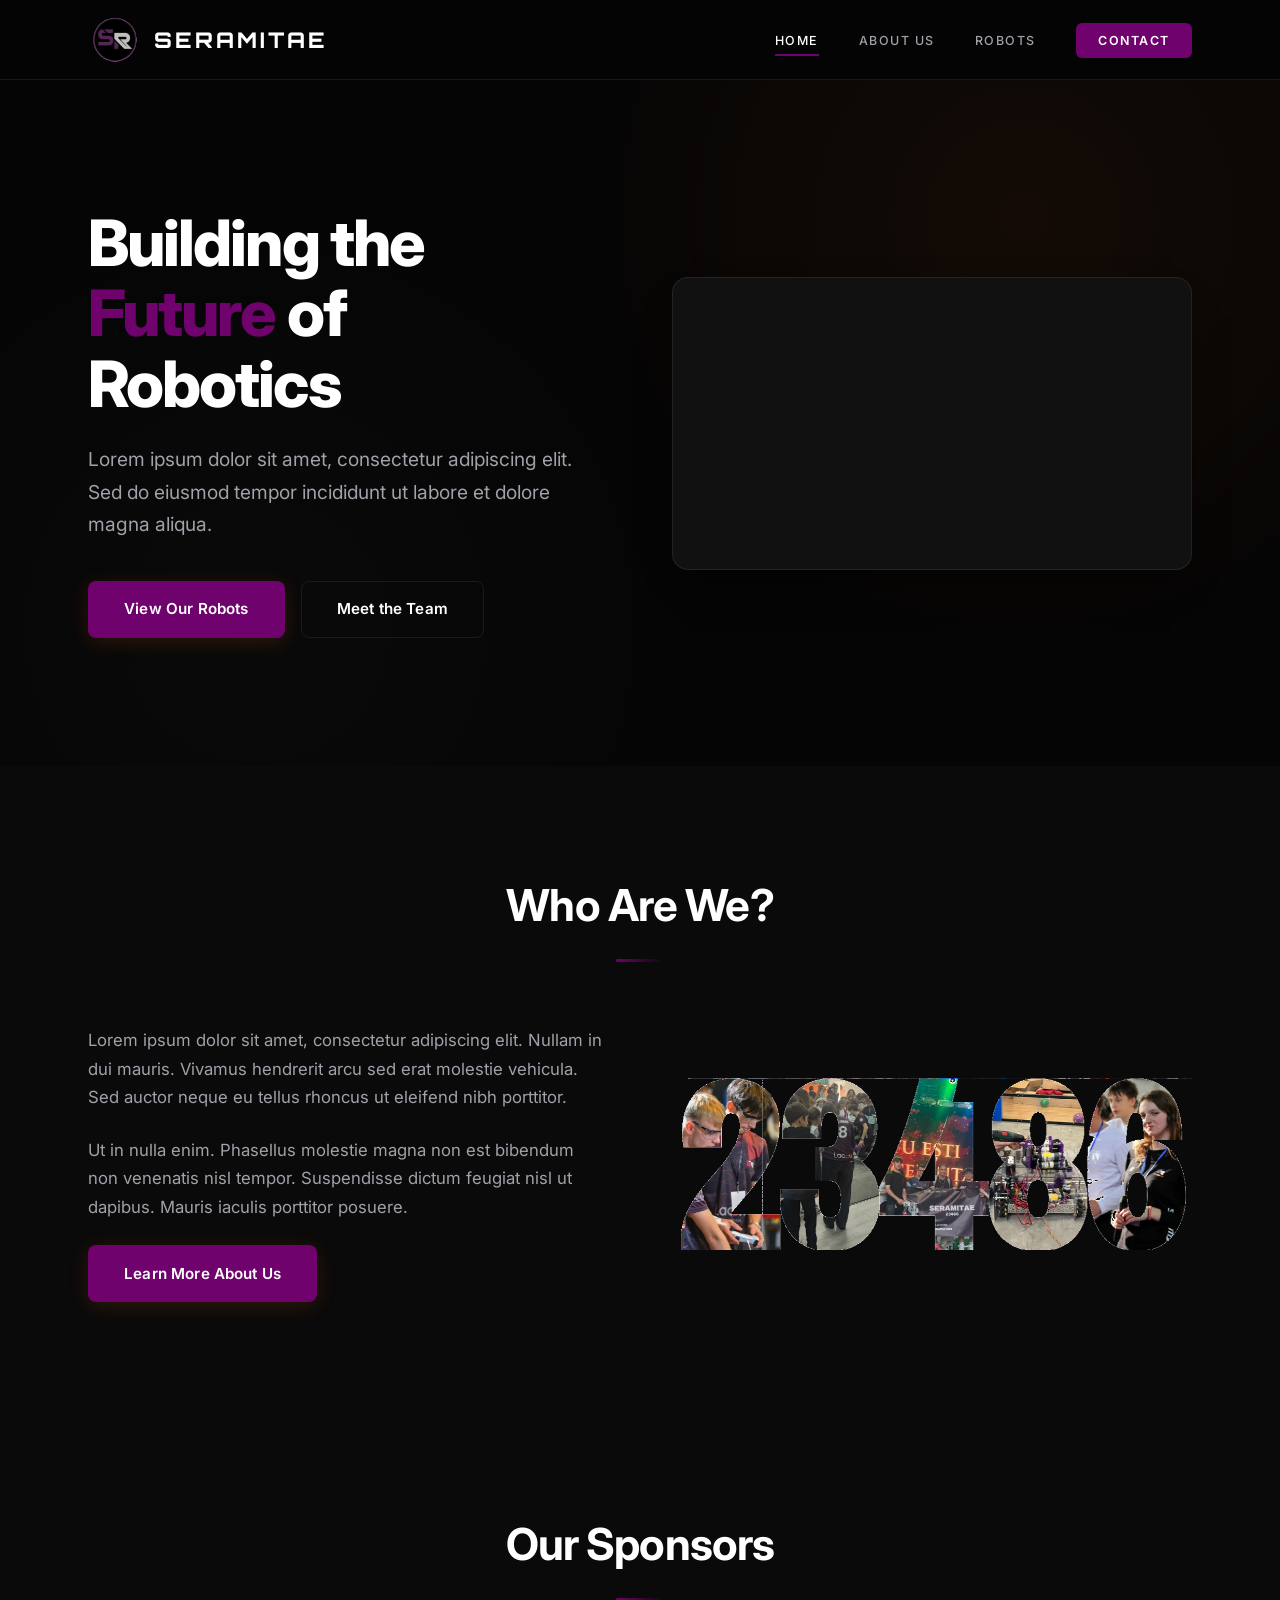
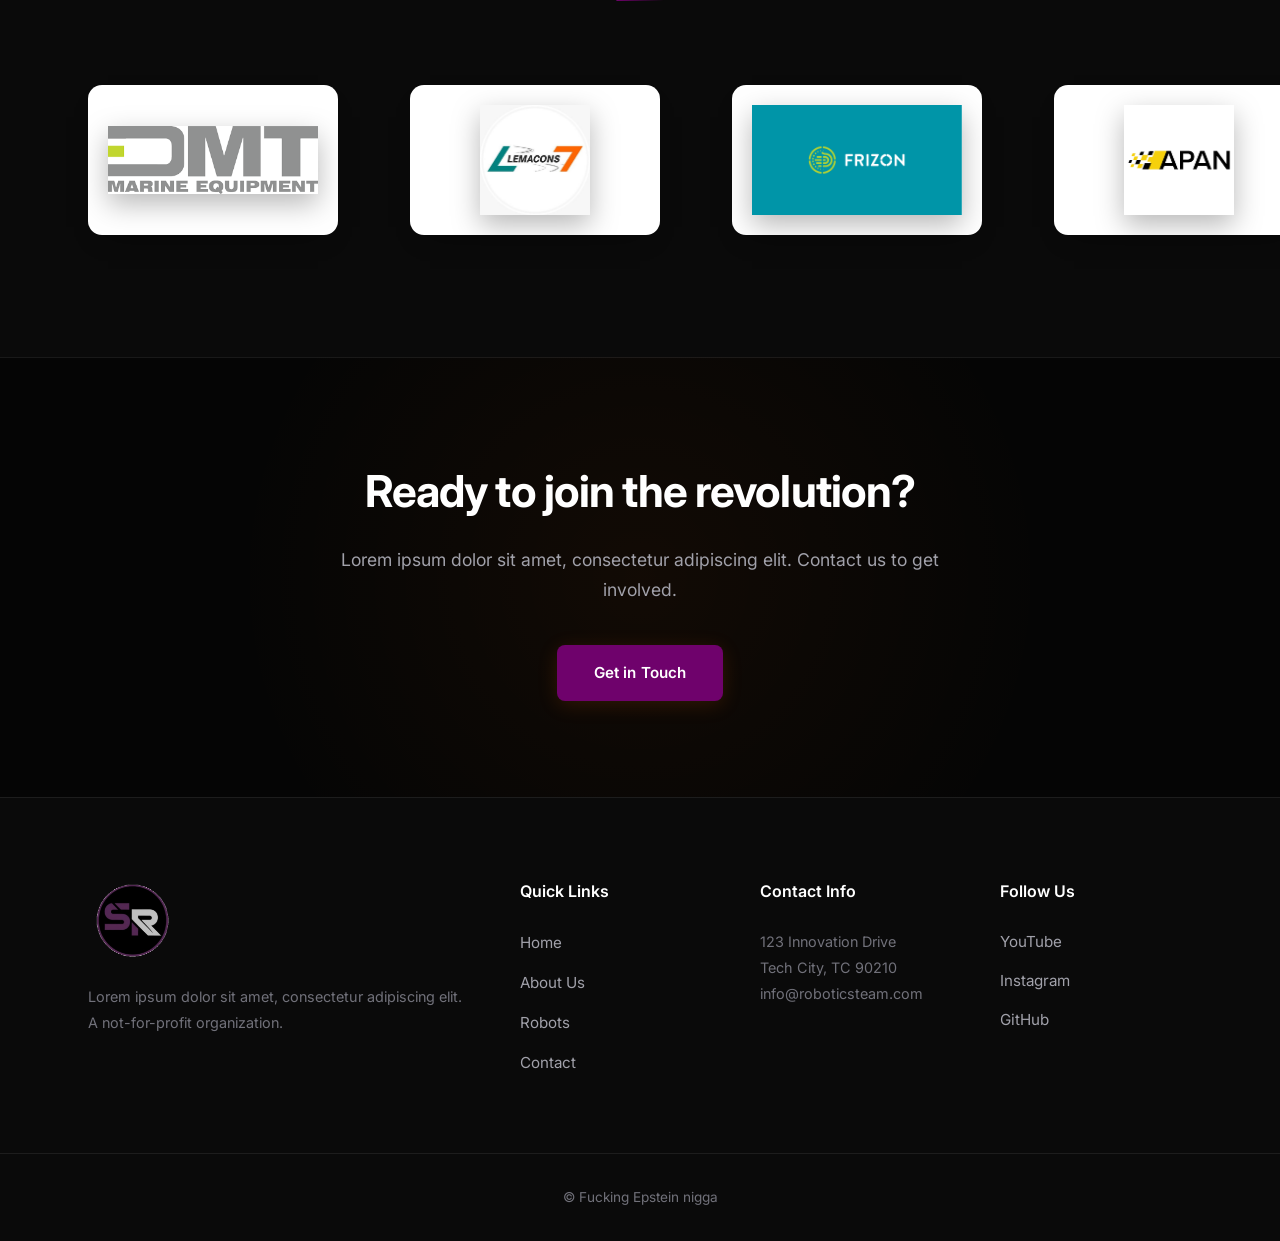
==== commit 4a3ae7e2: "Speaking facts" ====
--- a/index.html
+++ b/index.html
@@ -73,7 +73,7 @@
                         <a href="about.html" class="btn btn-primary">Learn More About Us</a>
                     </div>
                     <div class="about-image fade-in">
-                        <img class="about-team-photo" src="assets/images/team-event.png" alt="Echipa Seramitae la un eveniment de robotică">
+                        <img class="about-team-photo about-team-art" src="assets/images/team-2026.png" alt="Momente din activitatea echipei Seramitae în 2026">
                     </div>
                 </div>
             </div>
--- a/css/styles.css
+++ b/css/styles.css
@@ -381,6 +381,13 @@
     box-shadow: 0 20px 40px -20px rgba(0, 0, 0, 0.75);
 }
 
+.about-team-art {
+    aspect-ratio: auto;
+    border: 0;
+    border-radius: 0;
+    box-shadow: none;
+}
+
 .about-text p {
     margin-bottom: 1.5rem;
     color: var(--text-secondary);
@@ -453,10 +460,8 @@
    ========================================= */
 .sponsors-marquee {
     width: 100%;
-    overflow: hidden;
+    overflow: visible;
     padding: 1.25rem 0;
-    -webkit-mask-image: linear-gradient(90deg, transparent, #000 7%, #000 93%, transparent);
-    mask-image: linear-gradient(90deg, transparent, #000 7%, #000 93%, transparent);
 }
 
 .sponsors-track,
@@ -467,13 +472,12 @@
 }
 
 .sponsors-track {
-    width: max-content;
-    will-change: transform;
-    animation: sponsor-scroll 16s linear infinite;
-}
-
-.sponsors-marquee:hover .sponsors-track {
-    animation-play-state: paused;
+    width: 100%;
+    justify-content: center;
+}
+
+.sponsor-set[aria-hidden="true"] {
+    display: none;
 }
 
 .sponsor-card {
@@ -495,10 +499,6 @@
     filter: drop-shadow(0 10px 14px rgba(0, 0, 0, 0.28));
 }
 
-@keyframes sponsor-scroll {
-    to { transform: translateX(calc(-50% - 2.25rem)); }
-}
-
 @media (max-width: 768px) {
     .sponsors-track,
     .sponsor-set { gap: 3rem; }
@@ -508,13 +508,6 @@
         height: 120px;
     }
 
-    @keyframes sponsor-scroll {
-        to { transform: translateX(calc(-50% - 1.5rem)); }
-    }
-}
-
-@media (prefers-reduced-motion: reduce) {
-    .sponsors-track { animation: none; }
 }
 
 .cta-section {
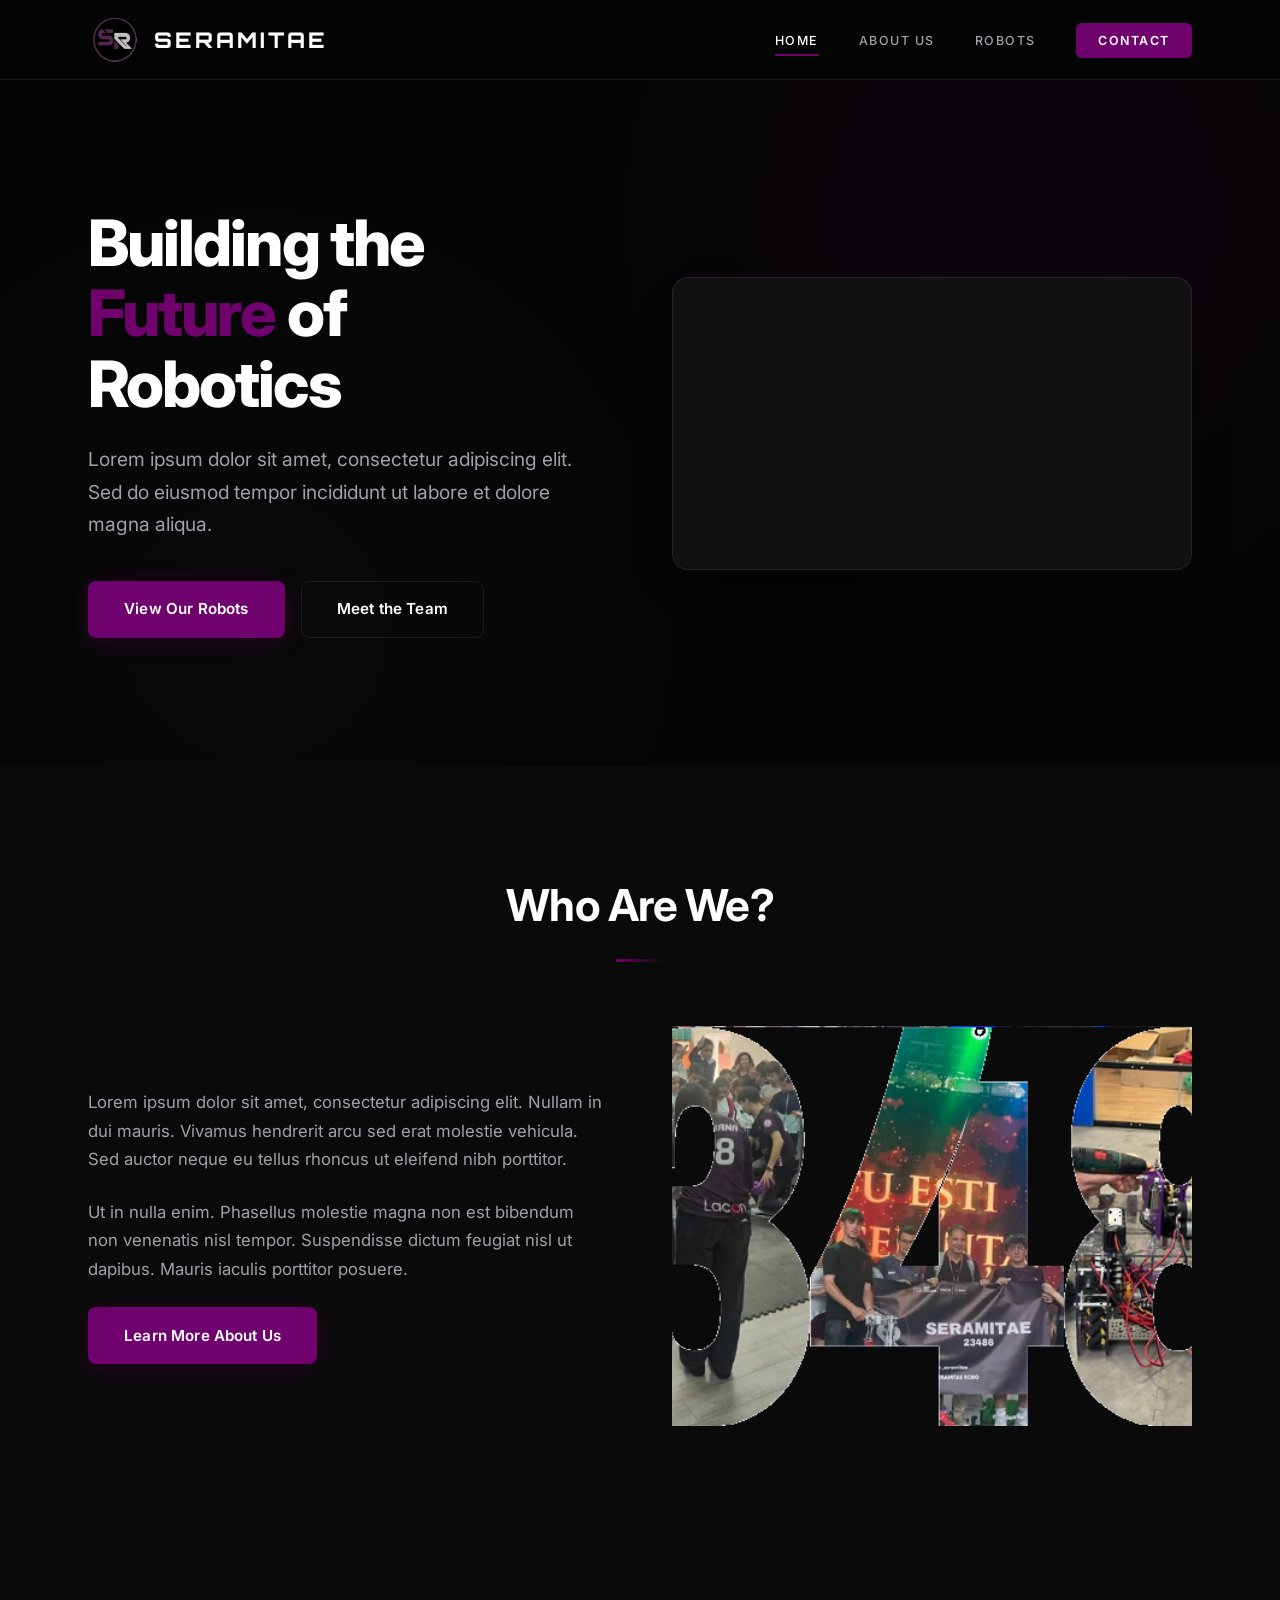
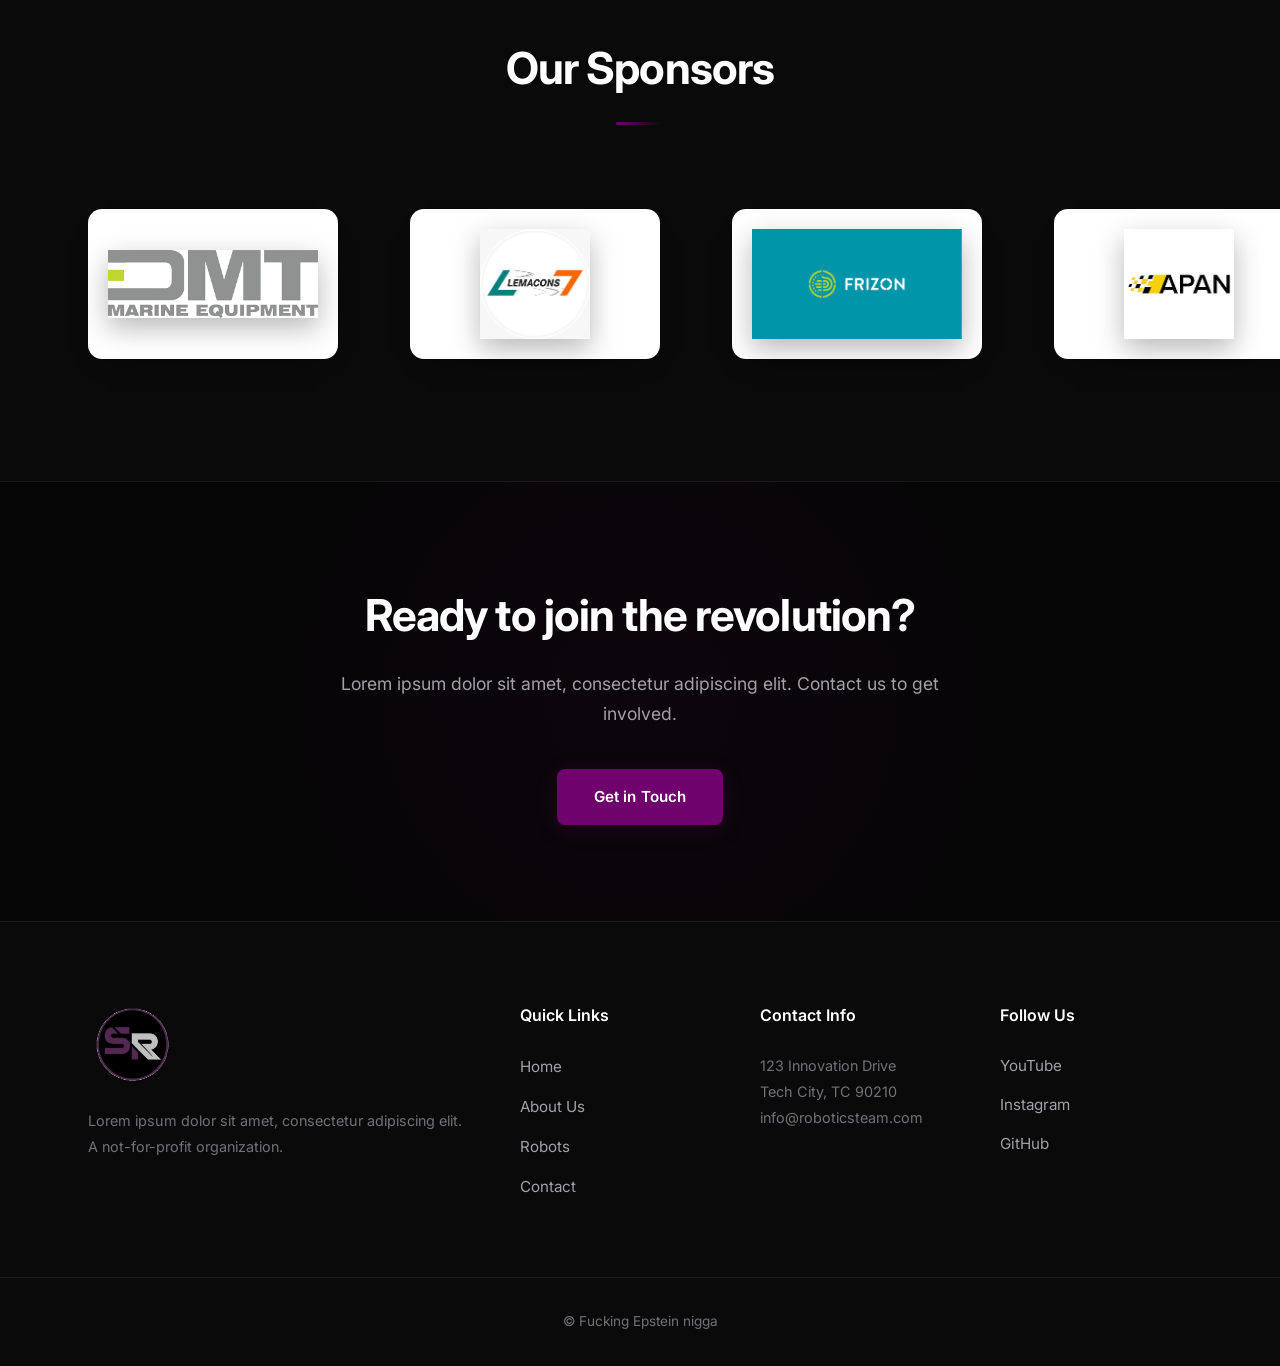
==== commit ca8c50a0: "added links to index page" ====
--- a/index.html
+++ b/index.html
@@ -138,9 +138,9 @@
             <div class="footer-col">
                 <h4>Follow Us</h4>
                 <div class="social-links">
-                    <a href="#" class="social-link">YouTube</a>
-                    <a href="#" class="social-link">Instagram</a>
-                    <a href="#" class="social-link">GitHub</a>
+                    <a href="https://www.youtube.com/@Seramitae-official" class="social-link">YouTube</a>
+                    <a href="https://www.instagram.com/clr_seramitae/" class="social-link">Instagram</a>
+                    <a href="https://github.com/SERAMITAE" class="social-link">GitHub</a>
                 </div>
             </div>
         </div>
--- a/css/styles.css
+++ b/css/styles.css
@@ -8,10 +8,10 @@
     --bg-card: #111111;
     --bg-tertiary: #161616;
     
-    /* Accent & Glows */
+    /* Purple Accent & Glows (Armonizat) */
     --accent: #6f026c;
     --accent-hover: #9f009c;
-    --accent-glow: rgba(255, 107, 0, 0.15);
+    --accent-glow: rgba(111, 2, 108, 0.25); /* Corectat din portocaliu în mov */
     
     /* Typography & Text */
     --font-main: 'Inter', system-ui, -apple-system, sans-serif;
@@ -21,7 +21,7 @@
     
     /* Borders & UI */
     --border-subtle: rgba(255, 255, 255, 0.08);
-    --border-hover: rgba(255, 0, 234, 0.4);
+    --border-hover: rgba(159, 0, 156, 0.5); /* Armonizat cu tema mov */
     
     /* Premium Easing (Apple-like smooth deceleration) */
     --ease-smooth: cubic-bezier(0.22, 1, 0.36, 1);
@@ -203,7 +203,7 @@
     gap: 0.85rem;
 }
 
-.logo img {
+.logo img, .site-logo {
     width: 52px;
     height: 52px;
     object-fit: contain;
@@ -289,7 +289,8 @@
    ========================================= */
 .hero {
     padding: clamp(5rem, 10vw, 8rem) 0;
-    background: radial-gradient(circle at 80% 20%, rgba(255, 107, 0, 0.06) 0%, transparent 40%),
+    /* Gradient armonizat cu tema mov */
+    background: radial-gradient(circle at 80% 20%, rgba(111, 2, 108, 0.08) 0%, transparent 40%),
                 radial-gradient(circle at 20% 80%, rgba(255, 255, 255, 0.02) 0%, transparent 40%);
 }
 
@@ -372,9 +373,9 @@
     align-items: center;
 }
 
-.about-team-photo {
+.about-team-photo, .about-img {
     width: 100%;
-    aspect-ratio: 16 / 9;
+    height: 400px;
     object-fit: cover;
     border-radius: 16px;
     border: 1px solid var(--border-subtle);
@@ -500,20 +501,15 @@
 }
 
 @media (max-width: 768px) {
-    .sponsors-track,
-    .sponsor-set { gap: 3rem; }
-
-    .sponsor-card {
-        flex-basis: 200px;
-        height: 120px;
-    }
-
+    .sponsors-track, .sponsor-set { gap: 3rem; }
+    .sponsor-card { flex-basis: 200px; height: 120px; }
 }
 
 .cta-section {
     padding: clamp(4rem, 8vw, 6rem) 0;
     text-align: center;
-    background: radial-gradient(circle at center, rgba(255, 107, 0, 0.05) 0%, transparent 60%);
+    /* Gradient armonizat cu tema mov */
+    background: radial-gradient(circle at center, rgba(111, 2, 108, 0.08) 0%, transparent 60%);
     border-top: 1px solid var(--border-subtle);
 }
 
@@ -666,18 +662,49 @@
 }
 
 /* =========================================
-   12. Ultra-Smooth Animations (The Magic)
+   12. Real Media & Avatar Styling (CRUCIAL)
+   ========================================= */
+.responsive-img {
+    max-width: 100%;
+    height: auto;
+    display: block;
+}
+
+.avatar-img {
+    width: 120px;
+    height: 120px;
+    border-radius: 50%;
+    object-fit: cover;
+    margin: 0 auto 1.5rem auto;
+    border: 2px solid var(--border-subtle);
+    transition: var(--transition-base);
+}
+
+.avatar-img:hover {
+    border-color: var(--accent);
+    transform: scale(1.05);
+}
+
+.robot-img {
+    width: 100%;
+    height: 250px;
+    object-fit: cover;
+    border-radius: 16px 16px 0 0;
+    transition: var(--transition-base);
+}
+
+.card:hover .robot-img {
+    transform: scale(1.03);
+}
+
+/* =========================================
+   13. Ultra-Smooth Animations (The Magic)
    ========================================= */
 .fade-in {
     opacity: 0;
-    /* Adding a subtle scale creates a 3D depth effect */
     transform: translateY(40px) scale(0.98);
-    
-    /* 1.2s duration with custom ease-out-expo curve for a long, smooth tail */
     transition: opacity 1.2s cubic-bezier(0.22, 1, 0.36, 1), 
                 transform 1.2s cubic-bezier(0.22, 1, 0.36, 1);
-    
-    /* Hint to the browser to use GPU acceleration for buttery performance */
     will-change: opacity, transform; 
 }
 
@@ -687,30 +714,26 @@
 }
 
 /* =========================================
-   13. Responsive Design
+   14. Responsive Design
    ========================================= */
 @media (max-width: 992px) {
     .hero-container, .about-grid, .contact-grid {
         grid-template-columns: 1fr;
         gap: 3rem;
     }
-    
     .hero { text-align: center; }
     .hero-subtitle { margin-left: auto; margin-right: auto; }
     .hero-buttons { justify-content: center; }
-    
     .footer-grid { grid-template-columns: 1fr 1fr; }
 }
 
 @media (max-width: 768px) {
-    .logo img {
+    .logo img, .site-logo {
         width: 44px;
         height: 44px;
     }
-
     .logo { gap: 0.65rem; }
     .brand-name { font-size: 0.95rem; }
-
     .mobile-menu-btn { display: flex; }
     
     .nav-list {
@@ -738,4 +761,4 @@
     
     .social-links { align-items: center; }
     .footer-links a:hover { padding-left: 0; }
-}
+}
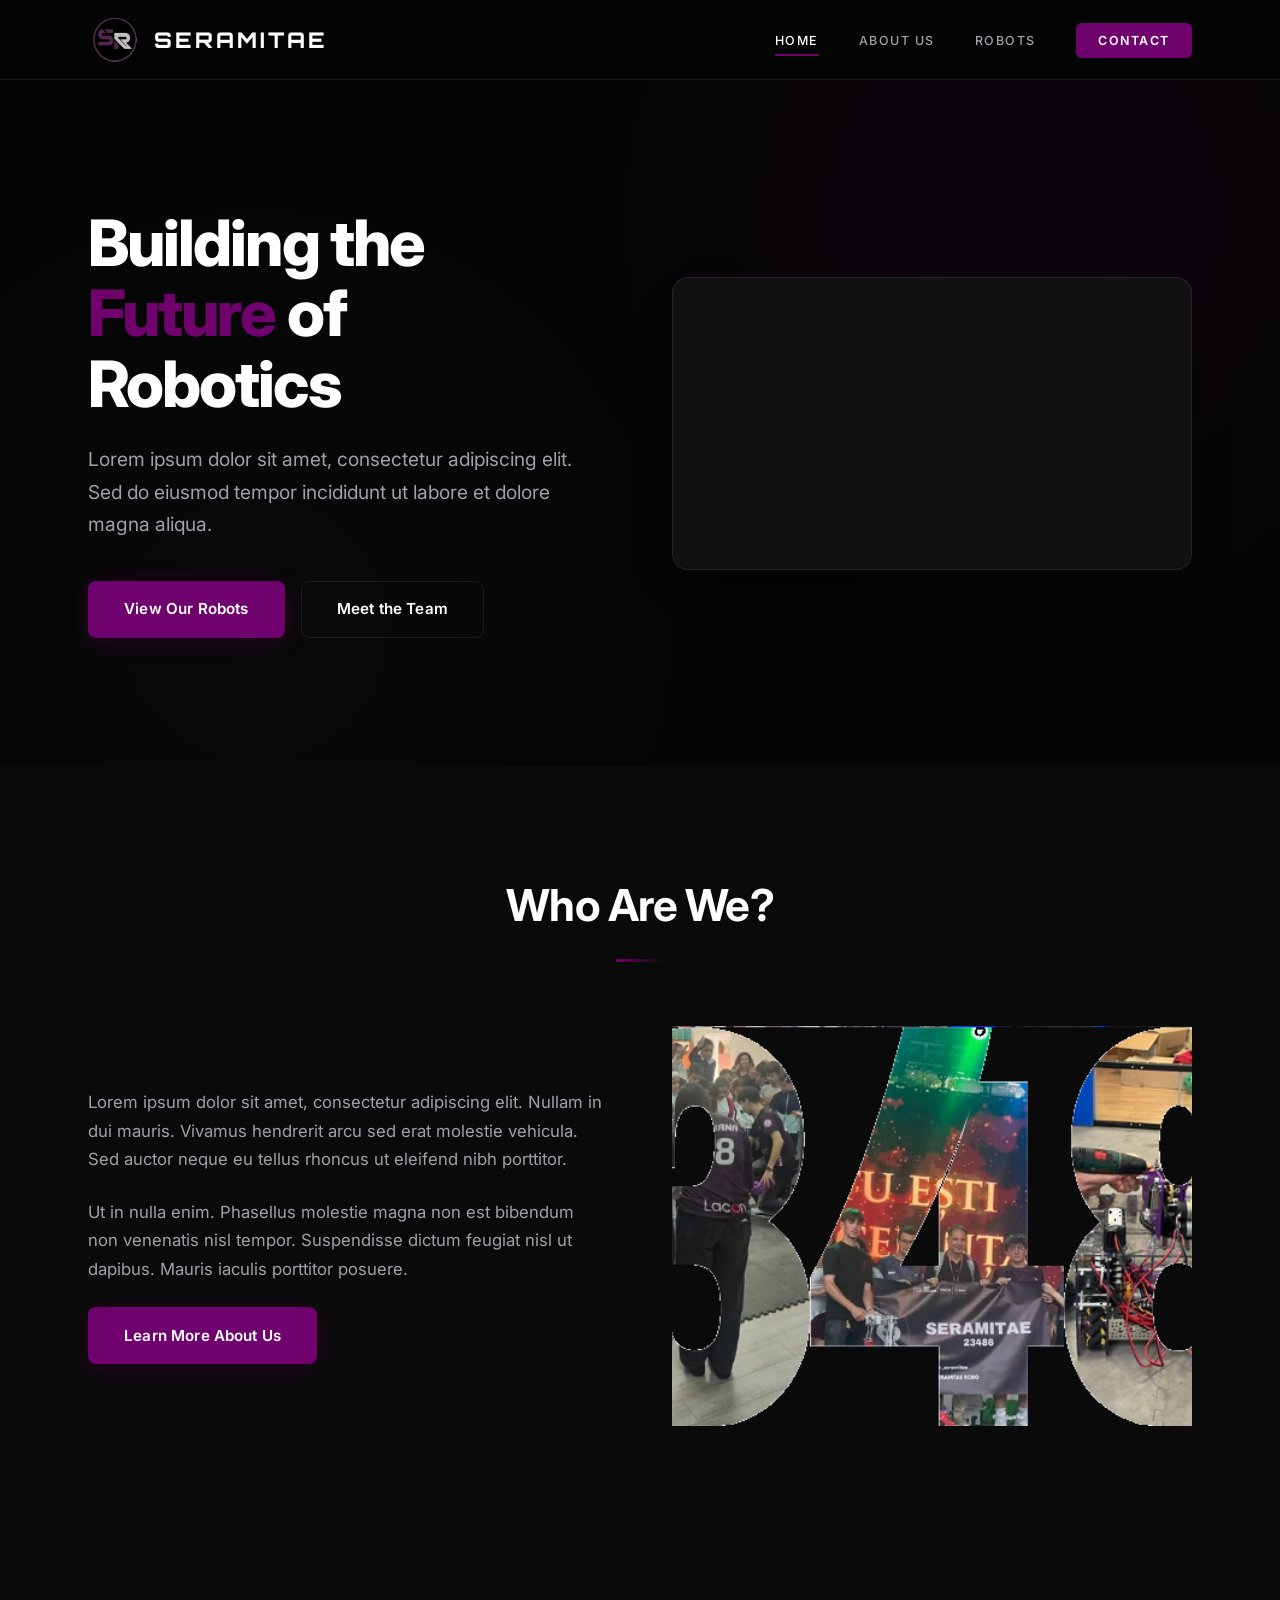
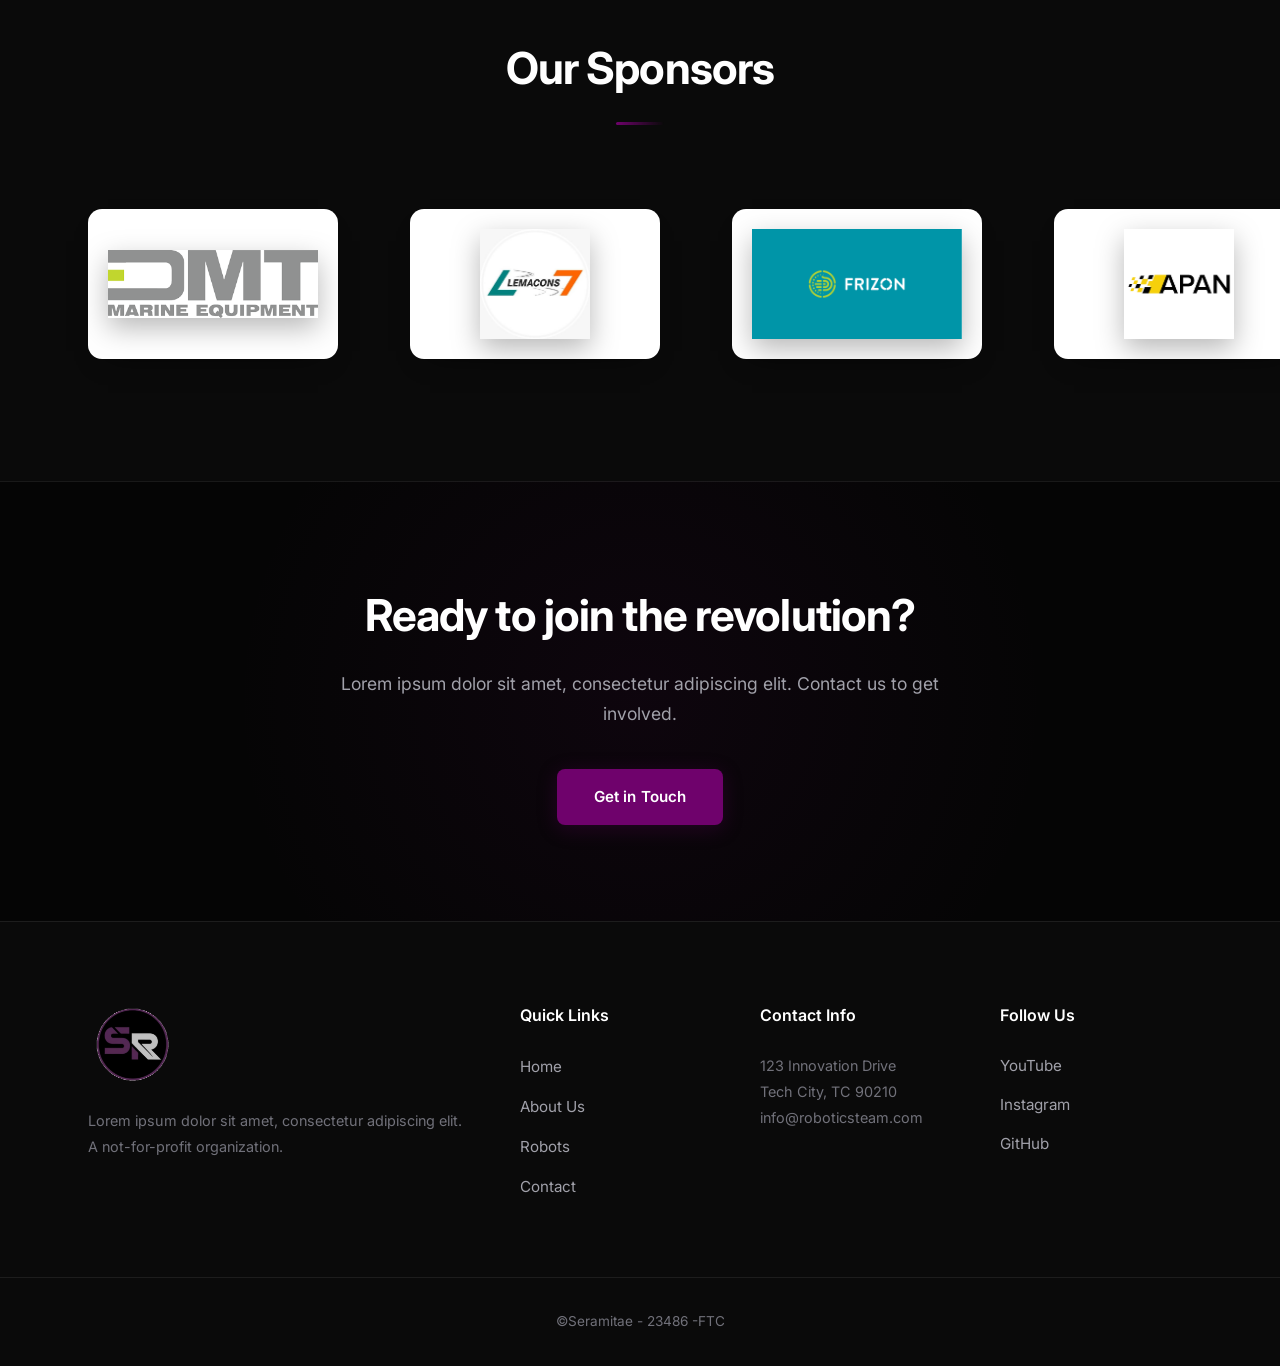
==== commit b624a049: "Fixed again" ====
--- a/index.html
+++ b/index.html
@@ -145,7 +145,7 @@
             </div>
         </div>
         <div class="footer-bottom">
-            <p>&copy; Fucking Epstein nigga</p>
+            <p>&copy;Seramitae - 23486 -FTC</p>
         </div>
     </footer>
 
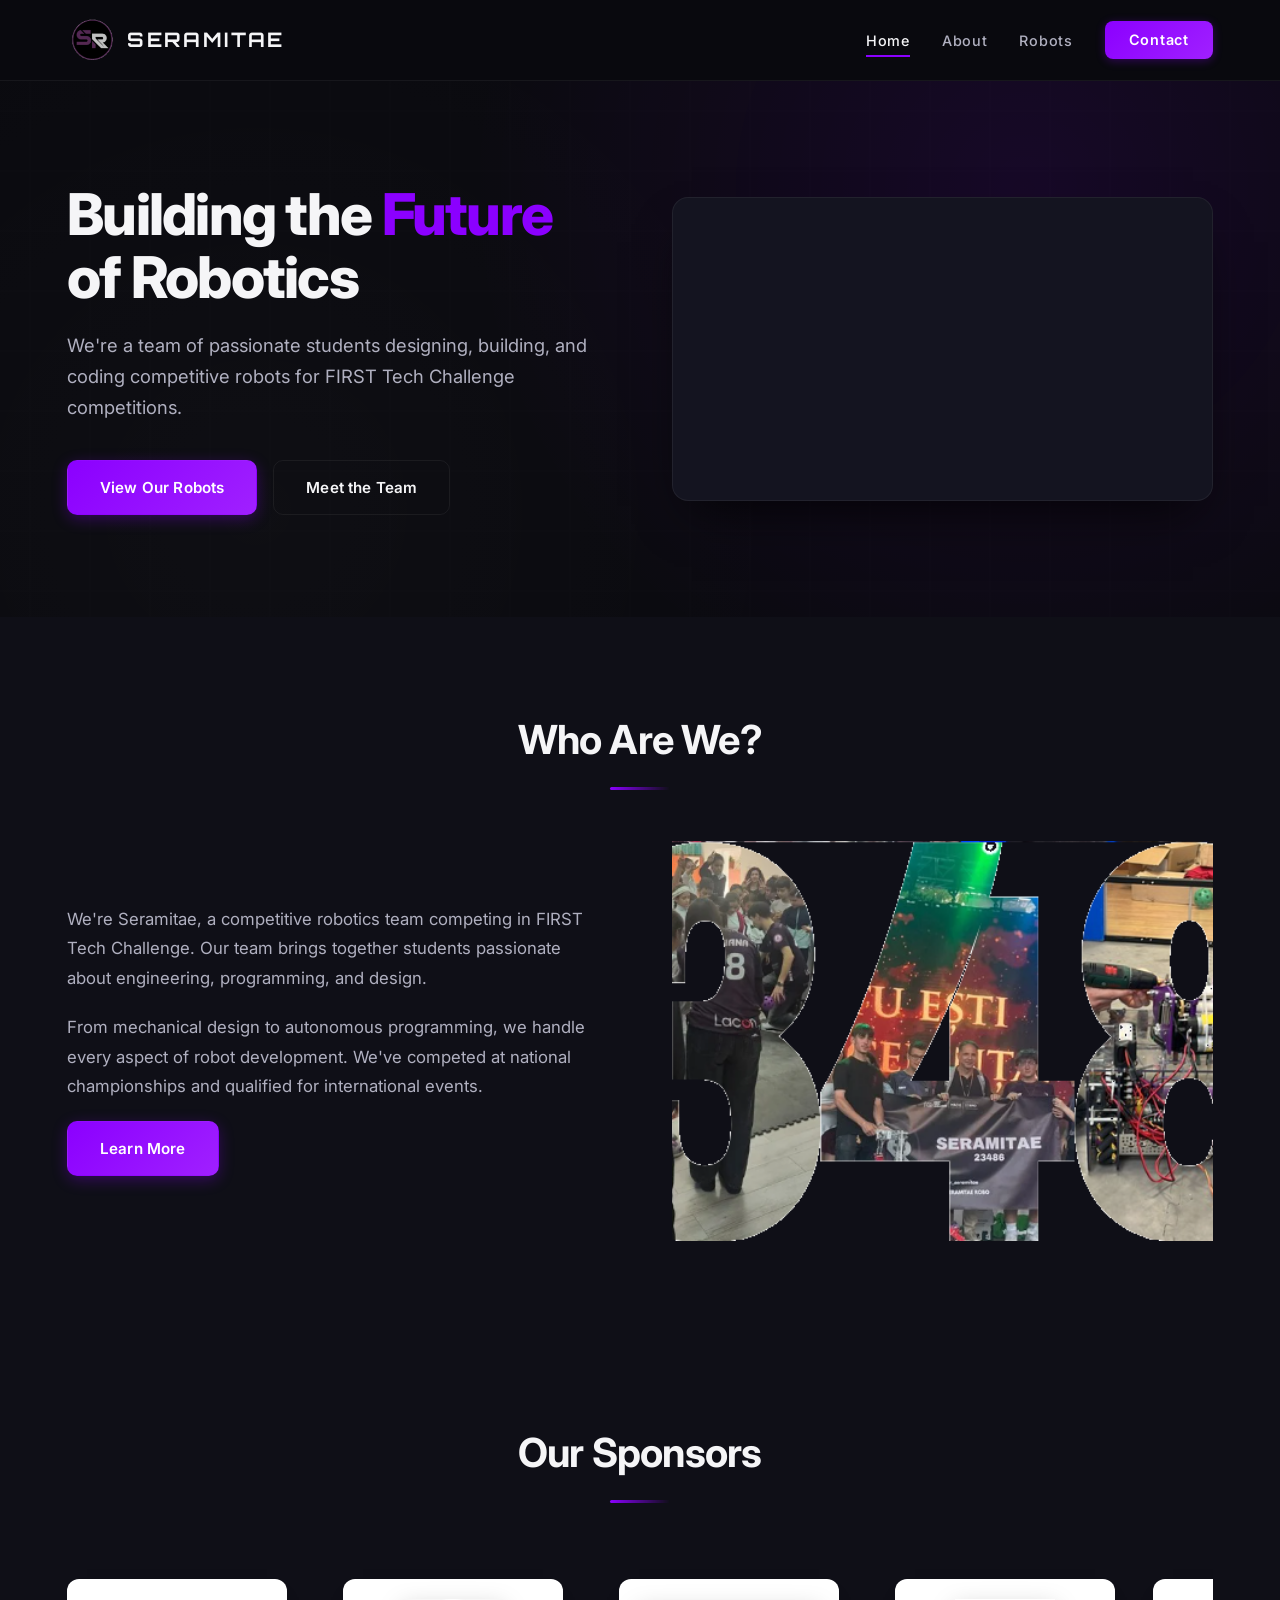
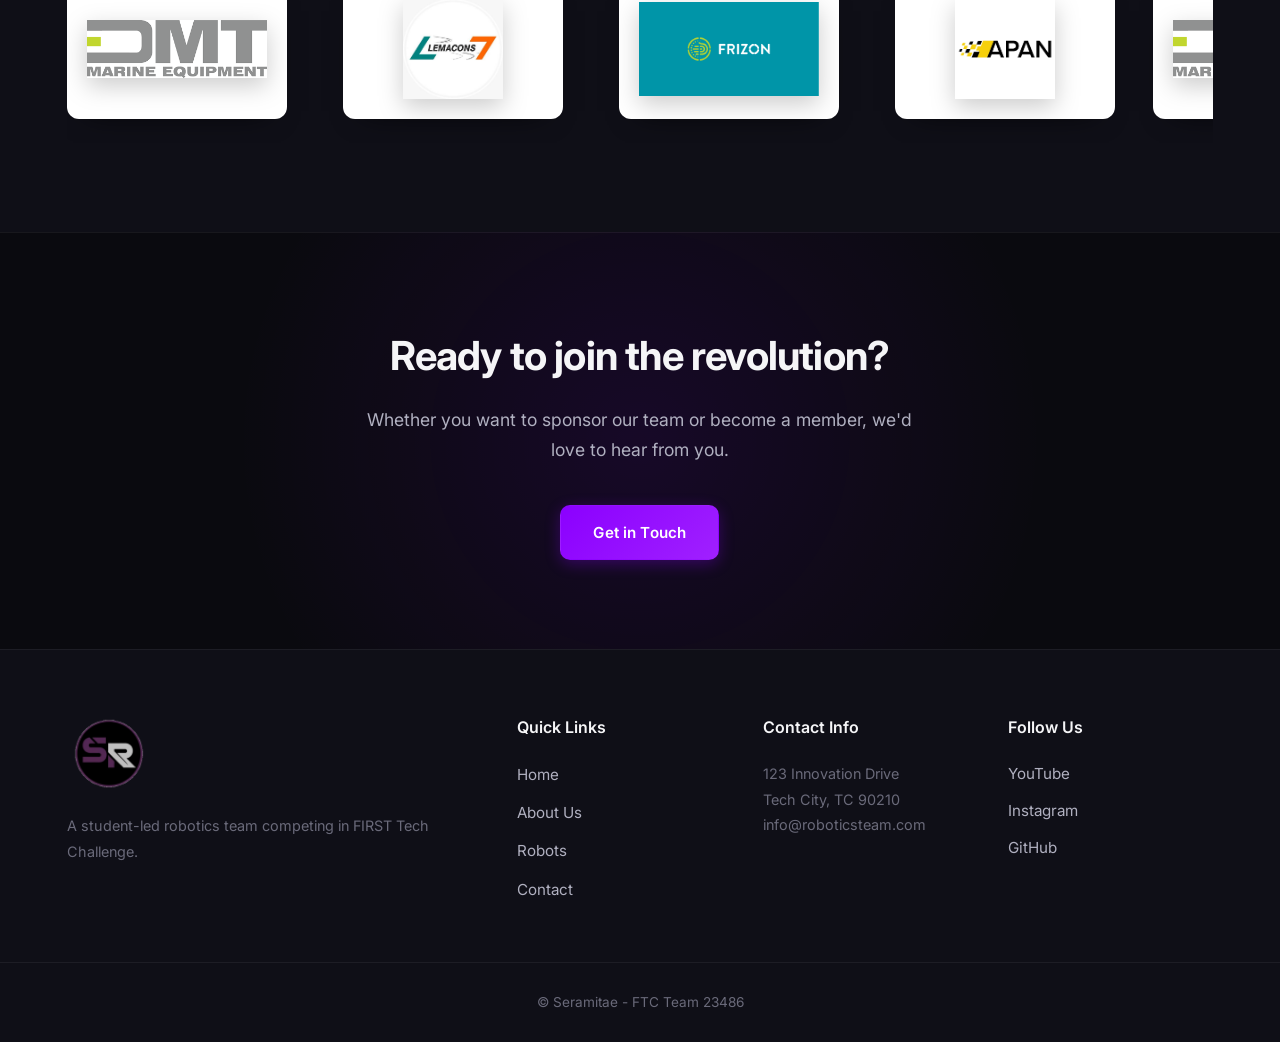
==== commit bcea0f20: "Improved a little and fixed the mobile version" ====
--- a/index.html
+++ b/index.html
@@ -3,15 +3,14 @@
 <head>
     <meta charset="UTF-8">
     <meta name="viewport" content="width=device-width, initial-scale=1.0">
-    <meta name="description" content="Official website of our Robotics Team. Designing, building, and coding the future.">
-    <title>Seramitae</title>
+    <meta name="description" content="Seramitae Robotics - Building competitive robots for FIRST Tech Challenge">
+    <title>Seramitae Robotics</title>
     <link rel="preconnect" href="https://fonts.googleapis.com">
     <link rel="preconnect" href="https://fonts.gstatic.com" crossorigin>
     <link href="https://fonts.googleapis.com/css2?family=Inter:wght@300;400;500;600;700;800&family=Orbitron:wght@600;700;800&display=swap" rel="stylesheet">
     <link rel="stylesheet" href="css/styles.css">
 </head>
 <body>
-    <!-- Navigation -->
     <header class="header">
         <div class="container header-container">
             <a href="index.html" class="logo">
@@ -21,7 +20,7 @@
             <nav class="nav">
                 <ul class="nav-list">
                     <li><a href="index.html" class="nav-link active">Home</a></li>
-                    <li><a href="about.html" class="nav-link">About Us</a></li>
+                    <li><a href="about.html" class="nav-link">About</a></li>
                     <li><a href="robots.html" class="nav-link">Robots</a></li>
                     <li><a href="contact.html" class="nav-link nav-cta">Contact</a></li>
                 </ul>
@@ -35,12 +34,11 @@
     </header>
 
     <main>
-        <!-- Hero Section -->
         <section class="hero">
             <div class="container hero-container">
                 <div class="hero-content fade-in">
                     <h1 class="hero-title">Building the <span class="text-accent">Future</span> of Robotics</h1>
-                    <p class="hero-subtitle">Lorem ipsum dolor sit amet, consectetur adipiscing elit. Sed do eiusmod tempor incididunt ut labore et dolore magna aliqua.</p>
+                    <p class="hero-subtitle">We're a team of passionate students designing, building, and coding competitive robots for FIRST Tech Challenge competitions.</p>
                     <div class="hero-buttons">
                         <a href="robots.html" class="btn btn-primary">View Our Robots</a>
                         <a href="about.html" class="btn btn-secondary">Meet the Team</a>
@@ -59,7 +57,6 @@
             </div>
         </section>
 
-        <!-- Who We Are Section -->
         <section class="section bg-secondary">
             <div class="container">
                 <div class="section-header fade-in">
@@ -68,18 +65,17 @@
                 </div>
                 <div class="about-grid">
                     <div class="about-text fade-in">
-                        <p>Lorem ipsum dolor sit amet, consectetur adipiscing elit. Nullam in dui mauris. Vivamus hendrerit arcu sed erat molestie vehicula. Sed auctor neque eu tellus rhoncus ut eleifend nibh porttitor.</p>
-                        <p>Ut in nulla enim. Phasellus molestie magna non est bibendum non venenatis nisl tempor. Suspendisse dictum feugiat nisl ut dapibus. Mauris iaculis porttitor posuere.</p>
-                        <a href="about.html" class="btn btn-primary">Learn More About Us</a>
+                        <p>We're Seramitae, a competitive robotics team competing in FIRST Tech Challenge. Our team brings together students passionate about engineering, programming, and design.</p>
+                        <p>From mechanical design to autonomous programming, we handle every aspect of robot development. We've competed at national championships and qualified for international events.</p>
+                        <a href="about.html" class="btn btn-primary">Learn More</a>
                     </div>
                     <div class="about-image fade-in">
-                        <img class="about-team-photo about-team-art" src="assets/images/team-2026.png" alt="Momente din activitatea echipei Seramitae în 2026">
+                        <img class="about-team-photo about-team-art" src="assets/images/team-2026.png" alt="Team photo from 2026 season">
                     </div>
                 </div>
             </div>
         </section>
 
-        <!-- Sponsors Section -->
         <section class="section bg-secondary">
             <div class="container">
                 <div class="section-header fade-in">
@@ -105,22 +101,20 @@
             </div>
         </section>
 
-        <!-- CTA Section -->
         <section class="cta-section">
             <div class="container fade-in">
                 <h2>Ready to join the revolution?</h2>
-                <p>Lorem ipsum dolor sit amet, consectetur adipiscing elit. Contact us to get involved.</p>
+                <p>Whether you want to sponsor our team or become a member, we'd love to hear from you.</p>
                 <a href="contact.html" class="btn btn-primary">Get in Touch</a>
             </div>
         </section>
     </main>
 
-    <!-- Footer -->
     <footer class="footer">
         <div class="container footer-grid">
             <div class="footer-col">
                 <img class="footer-logo" src="assets/logos/teamlogo.png" alt="Seramitae Robotics logo">
-                <p class="footer-text">Lorem ipsum dolor sit amet, consectetur adipiscing elit. A not-for-profit organization.</p>
+                <p class="footer-text">A student-led robotics team competing in FIRST Tech Challenge.</p>
             </div>
             <div class="footer-col">
                 <h4>Quick Links</h4>
@@ -145,10 +139,10 @@
             </div>
         </div>
         <div class="footer-bottom">
-            <p>&copy;Seramitae - 23486 -FTC</p>
+            <p>&copy; Seramitae - FTC Team 23486</p>
         </div>
     </footer>
 
     <script src="js/main.js"></script>
 </body>
-</html>
+</html>
--- a/css/styles.css
+++ b/css/styles.css
@@ -1,32 +1,35 @@
 /* =========================================
-   1. CSS Variables & Premium Reset
+   1. Refined Design System - Less AI, More Human
    ========================================= */
 :root {
-    /* Refined Dark Palette */
-    --bg-primary: #050505;
-    --bg-secondary: #0a0a0a;
-    --bg-card: #111111;
-    --bg-tertiary: #161616;
-    
-    /* Purple Accent & Glows (Armonizat) */
-    --accent: #6f026c;
-    --accent-hover: #9f009c;
-    --accent-glow: rgba(111, 2, 108, 0.25); /* Corectat din portocaliu în mov */
-    
-    /* Typography & Text */
-    --font-main: 'Inter', system-ui, -apple-system, sans-serif;
-    --text-primary: #ffffff;
-    --text-secondary: #a1a1aa;
-    --text-muted: #71717a;
-    
-    /* Borders & UI */
-    --border-subtle: rgba(255, 255, 255, 0.08);
-    --border-hover: rgba(159, 0, 156, 0.5); /* Armonizat cu tema mov */
-    
-    /* Premium Easing (Apple-like smooth deceleration) */
-    --ease-smooth: cubic-bezier(0.22, 1, 0.36, 1);
-    --transition-fast: 0.2s var(--ease-smooth);
-    --transition-base: 0.4s var(--ease-smooth);
+    /* Deeper, richer palette with more character */
+    --bg-primary: #0a0a0f;
+    --bg-secondary: #0f0f17;
+    --bg-card: #141420;
+    --bg-tertiary: #1a1a28;
+    
+    /* Warmer purple with depth */
+    --accent: #8b00ff;
+    --accent-hover: #a020ff;
+    --accent-glow: rgba(139, 0, 255, 0.3);
+    --accent-subtle: rgba(139, 0, 255, 0.08);
+    
+    /* Natural typography */
+    --font-display: 'Orbitron', sans-serif;
+    --font-main: 'Inter', system-ui, sans-serif;
+    --text-primary: #f5f5f7;
+    --text-secondary: #b0b0c0;
+    --text-muted: #6a6a7a;
+    
+    /* Subtle borders */
+    --border-subtle: rgba(255, 255, 255, 0.06);
+    --border-hover: rgba(139, 0, 255, 0.4);
+    
+    /* Human-feeling easing */
+    --ease-out-expo: cubic-bezier(0.19, 1, 0.22, 1);
+    --ease-spring: cubic-bezier(0.34, 1.56, 0.64, 1);
+    --transition-smooth: 0.5s var(--ease-out-expo);
+    --transition-fast: 0.25s var(--ease-out-expo);
 }
 
 * {
@@ -39,14 +42,14 @@
     scroll-behavior: smooth;
     scrollbar-width: thin;
     scrollbar-color: var(--bg-tertiary) var(--bg-primary);
-}
-
-/* Custom Premium Scrollbar */
-::-webkit-scrollbar { width: 8px; }
+    -webkit-tap-highlight-color: transparent;
+}
+
+::-webkit-scrollbar { width: 10px; }
 ::-webkit-scrollbar-track { background: var(--bg-primary); }
 ::-webkit-scrollbar-thumb {
     background-color: var(--bg-tertiary);
-    border-radius: 4px;
+    border-radius: 6px;
     border: 2px solid var(--bg-primary);
 }
 ::-webkit-scrollbar-thumb:hover { background-color: var(--accent); }
@@ -55,65 +58,81 @@
     font-family: var(--font-main);
     background-color: var(--bg-primary);
     color: var(--text-primary);
-    line-height: 1.7;
+    line-height: 1.65;
     font-size: 16px;
     -webkit-font-smoothing: antialiased;
     -moz-osx-font-smoothing: grayscale;
     overflow-x: hidden;
 }
 
-a { text-decoration: none; color: inherit; transition: var(--transition-fast); }
+a { 
+    text-decoration: none; 
+    color: inherit; 
+    transition: var(--transition-fast);
+    cursor: pointer;
+}
+
 ul { list-style: none; }
-img { max-width: 100%; display: block; }
-
-/* =========================================
-   2. Utility Classes & Typography
+img { 
+    max-width: 100%; 
+    display: block;
+    user-select: none;
+}
+
+/* =========================================
+   2. Better Utility Classes
    ========================================= */
 .container {
-    width: 90%;
+    width: 92%;
     max-width: 1200px;
     margin: 0 auto;
-    padding: 0 1.5rem;
-}
-
-.section { padding: clamp(4rem, 8vw, 7rem) 0; }
+    padding: 0 1rem;
+}
+
+@media (max-width: 768px) {
+    .container {
+        width: 95%;
+        padding: 0 0.75rem;
+    }
+}
+
+.section { padding: clamp(3rem, 7vw, 6rem) 0; }
 .bg-secondary { background-color: var(--bg-secondary); }
 .text-accent { color: var(--accent); }
 
 .section-header {
     text-align: center;
-    margin-bottom: clamp(3rem, 5vw, 4rem);
+    margin-bottom: clamp(2.5rem, 4vw, 3.5rem);
 }
 
 .section-title {
-    font-size: clamp(2rem, 4vw, 2.75rem);
+    font-size: clamp(1.75rem, 3.5vw, 2.5rem);
     font-weight: 700;
     letter-spacing: -0.02em;
-    margin-bottom: 1rem;
+    margin-bottom: 0.875rem;
 }
 
 .title-underline {
-    width: 48px;
+    width: 60px;
     height: 3px;
     background: linear-gradient(90deg, var(--accent), transparent);
     margin: 0 auto;
-    border-radius: 2px;
-}
-
-/* =========================================
-   3. Elegant Placeholders (Skeleton Style)
+    border-radius: 3px;
+}
+
+/* =========================================
+   3. Organic Placeholder System
    ========================================= */
 .placeholder-box {
-    background: linear-gradient(135deg, var(--bg-tertiary) 0%, var(--bg-card) 100%);
-    border: 1px dashed var(--border-subtle);
+    background: linear-gradient(145deg, var(--bg-tertiary) 0%, var(--bg-card) 100%);
+    border: 1px solid var(--border-subtle);
     color: var(--text-muted);
     display: flex;
     align-items: center;
     justify-content: center;
     font-weight: 500;
-    font-size: 0.85rem;
-    letter-spacing: 0.05em;
-    text-transform: uppercase;
+    font-size: 0.9rem;
+    letter-spacing: 0.03em;
     border-radius: 12px;
     width: 100%;
     position: relative;
@@ -123,46 +142,68 @@
 .placeholder-box::before {
     content: '';
     position: absolute;
-    top: 0; left: -100%;
-    width: 50%; height: 100%;
-    background: linear-gradient(90deg, transparent, rgba(255,255,255,0.03), transparent);
-    animation: shimmer 3s infinite;
-}
-
-@keyframes shimmer { 100% { left: 200%; } }
-
-.placeholder-logo { height: 48px; width: 160px; border-style: solid; border-width: 1px; }
-.placeholder-image { height: 280px; }
-.placeholder-video { height: 450px; border-radius: 16px; }
-.placeholder-avatar { height: 120px; width: 120px; border-radius: 50%; margin: 0 auto 1.5rem; border: 2px solid var(--border-subtle); }
-
-/* =========================================
-   4. Buttons & Interactive Elements
+    top: 0; 
+    left: -150%;
+    width: 80%; 
+    height: 100%;
+    background: linear-gradient(90deg, transparent, rgba(255,255,255,0.02), transparent);
+    animation: shimmer 4s ease-in-out infinite;
+}
+
+@keyframes shimmer { 
+    0%, 100% { left: -150%; }
+    50% { left: 150%; }
+}
+
+.placeholder-logo { height: 48px; width: 160px; }
+.placeholder-image { 
+    height: 280px;
+    aspect-ratio: 16/9;
+}
+.placeholder-video { 
+    height: 400px; 
+    border-radius: 16px;
+    aspect-ratio: 16/9;
+}
+.placeholder-avatar { 
+    height: 140px; 
+    width: 140px; 
+    border-radius: 50%; 
+    margin: 0 auto 1.25rem; 
+    border: 2px solid var(--border-subtle); 
+}
+
+/* =========================================
+   4. Interactive Elements with Character
    ========================================= */
 .btn {
     display: inline-flex;
     align-items: center;
     justify-content: center;
-    padding: 0.9rem 2.2rem;
-    border-radius: 8px;
+    padding: 0.875rem 2rem;
+    border-radius: 10px;
     font-weight: 600;
     font-size: 0.95rem;
     letter-spacing: 0.01em;
     cursor: pointer;
     border: 1px solid transparent;
-    transition: var(--transition-base);
+    transition: all var(--transition-fast);
+    touch-action: manipulation;
 }
 
 .btn-primary {
-    background-color: var(--accent);
+    background: linear-gradient(135deg, var(--accent), var(--accent-hover));
     color: #ffffff;
-    box-shadow: 0 4px 20px var(--accent-glow);
+    box-shadow: 0 4px 15px var(--accent-glow);
 }
 
 .btn-primary:hover {
-    background-color: var(--accent-hover);
     transform: translateY(-2px);
-    box-shadow: 0 8px 30px var(--accent-glow);
+    box-shadow: 0 8px 25px var(--accent-glow);
+}
+
+.btn-primary:active {
+    transform: translateY(0);
 }
 
 .btn-secondary {
@@ -172,23 +213,23 @@
 }
 
 .btn-secondary:hover {
-    border-color: var(--text-primary);
+    border-color: var(--text-secondary);
     background-color: rgba(255, 255, 255, 0.03);
 }
 
 /* =========================================
-   5. Header & Navigation
+   5. Refined Header & Navigation
    ========================================= */
 .header {
-    background: rgba(5, 5, 5, 0.94);
-    backdrop-filter: blur(16px);
-    -webkit-backdrop-filter: blur(16px);
+    background: rgba(10, 10, 15, 0.96);
+    backdrop-filter: blur(20px);
+    -webkit-backdrop-filter: blur(20px);
     position: sticky;
     top: 0;
     z-index: 1000;
     border-bottom: 1px solid var(--border-subtle);
-    padding: 0.85rem 0;
-    transition: var(--transition-base);
+    padding: 1rem 0;
+    transition: var(--transition-smooth);
 }
 
 .header-container {
@@ -200,41 +241,43 @@
 .logo {
     display: inline-flex;
     align-items: center;
-    gap: 0.85rem;
+    gap: 0.75rem;
 }
 
 .logo img, .site-logo {
-    width: 52px;
-    height: 52px;
+    width: 48px;
+    height: 48px;
     object-fit: contain;
 }
 
 .brand-name {
-    font-family: 'Orbitron', sans-serif;
+    font-family: var(--font-display);
     color: var(--text-primary);
-    font-size: clamp(1.05rem, 2vw, 1.35rem);
-    font-weight: 800;
-    letter-spacing: 0.14em;
+    font-size: 1.25rem;
+    font-weight: 700;
+    letter-spacing: 0.12em;
     line-height: 1;
 }
 
 .nav-list {
     display: flex;
-    gap: 2.5rem;
+    gap: 2rem;
     align-items: center;
 }
 
 .nav-link {
     font-weight: 500;
-    font-size: 0.78rem;
-    letter-spacing: 0.12em;
-    text-transform: uppercase;
+    font-size: 0.9rem;
+    letter-spacing: 0.05em;
     color: var(--text-secondary);
     position: relative;
     padding: 0.5rem 0;
-}
-
-.nav-link:hover, .nav-link.active { color: var(--text-primary); }
+    transition: color var(--transition-fast);
+}
+
+.nav-link:hover, .nav-link.active { 
+    color: var(--text-primary);
+}
 
 .nav-link::after {
     content: '';
@@ -244,54 +287,107 @@
     width: 0%;
     height: 2px;
     background-color: var(--accent);
-    transition: var(--transition-base);
-}
-
-.nav-link:hover::after, .nav-link.active::after { width: 100%; }
+    transition: width var(--transition-smooth);
+}
+
+.nav-link:hover::after, .nav-link.active::after { 
+    width: 100%; 
+}
 
 .nav-cta {
-    background-color: var(--accent);
+    background: linear-gradient(135deg, var(--accent), var(--accent-hover));
     color: #ffffff !important;
-    padding: 0.6rem 1.4rem;
-    border-radius: 6px;
+    padding: 0.65rem 1.5rem;
+    border-radius: 8px;
     font-weight: 600;
-}
+    box-shadow: 0 2px 10px var(--accent-glow);
+}
+
+.nav-cta::after { display: none; }
 
 .nav-cta:hover {
-    background-color: var(--accent-hover);
+    transform: translateY(-1px);
     box-shadow: 0 4px 15px var(--accent-glow);
 }
-
-.nav-cta::after { display: none; }
 
 .mobile-menu-btn {
     display: none;
     flex-direction: column;
-    gap: 6px;
+    gap: 5px;
     background: none;
     border: none;
     cursor: pointer;
-    padding: 5px;
+    padding: 8px;
     z-index: 1001;
+    touch-action: manipulation;
 }
 
 .mobile-menu-btn span {
     display: block;
-    width: 24px;
-    height: 2px;
+    width: 26px;
+    height: 2.5px;
     background-color: var(--text-primary);
-    border-radius: 2px;
-    transition: var(--transition-base);
-}
-
-/* =========================================
-   6. Hero Section
+    border-radius: 3px;
+    transition: all var(--transition-fast);
+    transform-origin: center;
+}
+
+/* Mobile Navigation */
+@media (max-width: 992px) {
+    .nav-list {
+        position: fixed;
+        top: 0;
+        right: -100%;
+        width: 85%;
+        max-width: 320px;
+        height: 100vh;
+        background-color: var(--bg-secondary);
+        flex-direction: column;
+        padding: 5rem 2rem 2rem;
+        gap: 1.5rem;
+        transition: right var(--transition-smooth);
+        border-left: 1px solid var(--border-subtle);
+        box-shadow: -15px 0 40px rgba(0,0,0,0.6);
+        overflow-y: auto;
+    }
+    
+    .nav-list.active { 
+        right: 0; 
+    }
+    
+    .nav-link {
+        font-size: 1.1rem;
+        padding: 0.75rem 0;
+        width: 100%;
+    }
+    
+    .mobile-menu-btn { 
+        display: flex; 
+    }
+}
+
+/* =========================================
+   6. Hero Section - More Dynamic
    ========================================= */
 .hero {
-    padding: clamp(5rem, 10vw, 8rem) 0;
-    /* Gradient armonizat cu tema mov */
-    background: radial-gradient(circle at 80% 20%, rgba(111, 2, 108, 0.08) 0%, transparent 40%),
-                radial-gradient(circle at 20% 80%, rgba(255, 255, 255, 0.02) 0%, transparent 40%);
+    padding: clamp(4rem, 8vw, 7rem) 0;
+    background: 
+        radial-gradient(circle at 80% 20%, rgba(139, 0, 255, 0.1) 0%, transparent 50%),
+        radial-gradient(circle at 20% 80%, rgba(255, 255, 255, 0.02) 0%, transparent 50%);
+    position: relative;
+    overflow: hidden;
+}
+
+.hero::before {
+    content: '';
+    position: absolute;
+    top: 0;
+    left: 0;
+    right: 0;
+    bottom: 0;
+    background: url('data:image/svg+xml,<svg width="60" height="60" xmlns="http://www.w3.org/2000/svg"><path d="M0 0h60v60H0z" fill="none"/><path d="M30 0v60M0 30h60" stroke="rgba(255,255,255,0.01)" stroke-width="1"/></svg>');
+    opacity: 0.3;
+    pointer-events: none;
 }
 
 .hero-container {
@@ -299,21 +395,23 @@
     grid-template-columns: 1fr 1fr;
     gap: clamp(2rem, 5vw, 5rem);
     align-items: center;
+    position: relative;
+    z-index: 1;
 }
 
 .hero-title {
-    font-size: clamp(2.5rem, 5vw, 4rem);
+    font-size: clamp(2.25rem, 4.5vw, 3.75rem);
     font-weight: 800;
     line-height: 1.1;
     letter-spacing: -0.03em;
-    margin-bottom: 1.5rem;
+    margin-bottom: 1.25rem;
 }
 
 .hero-subtitle {
-    font-size: clamp(1rem, 1.5vw, 1.2rem);
+    font-size: clamp(1rem, 1.5vw, 1.15rem);
     color: var(--text-secondary);
-    margin-bottom: 2.5rem;
-    max-width: 540px;
+    margin-bottom: 2.25rem;
+    max-width: 520px;
     line-height: 1.7;
 }
 
@@ -329,7 +427,7 @@
     border: 1px solid var(--border-subtle);
     border-radius: 16px;
     background-color: var(--bg-card);
-    box-shadow: 0 20px 40px -20px rgba(0, 0, 0, 0.75);
+    box-shadow: 0 25px 50px -20px rgba(0, 0, 0, 0.8);
 }
 
 .hero-video iframe {
@@ -340,17 +438,17 @@
 }
 
 /* =========================================
-   7. Page Hero (Sub-pages)
+   7. Better Page Heroes
    ========================================= */
 .page-hero {
-    padding: clamp(5rem, 8vw, 7rem) 0 4rem;
+    padding: clamp(4rem, 7vw, 6rem) 0 3rem;
     text-align: center;
     background: linear-gradient(180deg, var(--bg-secondary) 0%, var(--bg-primary) 100%);
     border-bottom: 1px solid var(--border-subtle);
 }
 
 .page-title {
-    font-size: clamp(2.5rem, 5vw, 3.5rem);
+    font-size: clamp(2.25rem, 4.5vw, 3.25rem);
     font-weight: 800;
     letter-spacing: -0.03em;
     margin-bottom: 1rem;
@@ -358,18 +456,19 @@
 
 .page-subtitle {
     color: var(--text-secondary);
-    font-size: 1.15rem;
-    max-width: 600px;
+    font-size: 1.1rem;
+    max-width: 550px;
     margin: 0 auto;
-}
-
-/* =========================================
-   8. Grids & Premium Cards
+    line-height: 1.6;
+}
+
+/* =========================================
+   8. Enhanced Grids & Cards
    ========================================= */
 .about-grid {
     display: grid;
     grid-template-columns: 1fr 1fr;
-    gap: clamp(2rem, 5vw, 5rem);
+    gap: clamp(2rem, 5vw, 4rem);
     align-items: center;
 }
 
@@ -379,7 +478,7 @@
     object-fit: cover;
     border-radius: 16px;
     border: 1px solid var(--border-subtle);
-    box-shadow: 0 20px 40px -20px rgba(0, 0, 0, 0.75);
+    box-shadow: 0 25px 50px -20px rgba(0, 0, 0, 0.8);
 }
 
 .about-team-art {
@@ -390,14 +489,15 @@
 }
 
 .about-text p {
-    margin-bottom: 1.5rem;
+    margin-bottom: 1.25rem;
     color: var(--text-secondary);
     font-size: 1.05rem;
+    line-height: 1.75;
 }
 
 .news-grid, .team-grid, .robots-grid {
     display: grid;
-    grid-template-columns: repeat(auto-fit, minmax(320px, 1fr));
+    grid-template-columns: repeat(auto-fit, minmax(300px, 1fr));
     gap: 2rem;
 }
 
@@ -406,15 +506,18 @@
     border-radius: 16px;
     overflow: hidden;
     border: 1px solid var(--border-subtle);
-    transition: var(--transition-base);
+    transition: all var(--transition-smooth);
     display: flex;
     flex-direction: column;
+    will-change: transform;
 }
 
 .card:hover {
-    transform: translateY(-6px);
+    transform: translateY(-8px);
     border-color: var(--border-hover);
-    box-shadow: 0 20px 40px -15px rgba(0, 0, 0, 0.5), 0 0 20px var(--accent-glow);
+    box-shadow: 
+        0 25px 50px -15px rgba(0, 0, 0, 0.6),
+        0 0 30px var(--accent-glow);
 }
 
 .card-content {
@@ -426,8 +529,8 @@
 
 .card-content h3 {
     margin-bottom: 0.5rem;
-    font-size: 1.25rem;
-    font-weight: 600;
+    font-size: 1.3rem;
+    font-weight: 700;
 }
 
 .card-content p {
@@ -435,12 +538,13 @@
     font-size: 0.95rem;
     margin-bottom: 1.5rem;
     flex-grow: 1;
-}
-
-.robot-specs {
+    line-height: 1.65;
+}
+
+.robot-spec {
     display: flex;
     gap: 1.5rem;
-    font-size: 0.85rem;
+    font-size: 0.875rem;
     color: var(--text-muted);
     border-top: 1px solid var(--border-subtle);
     padding-top: 1.25rem;
@@ -457,64 +561,81 @@
 }
 
 /* =========================================
-   9. Sponsors & CTA
+   9. Sponsors with Better Flow
    ========================================= */
 .sponsors-marquee {
     width: 100%;
-    overflow: visible;
-    padding: 1.25rem 0;
-}
-
-.sponsors-track,
+    overflow: hidden;
+    padding: 1.5rem 0;
+}
+
+.sponsors-track {
+    display: flex;
+    gap: 3.5rem;
+    animation: scroll 40s linear infinite;
+    width: max-content;
+}
+
 .sponsor-set {
     display: flex;
+    gap: 3.5rem;
     align-items: center;
-    gap: 4.5rem;
-}
-
-.sponsors-track {
-    width: 100%;
-    justify-content: center;
-}
-
-.sponsor-set[aria-hidden="true"] {
-    display: none;
+}
+
+@keyframes scroll {
+    0% { transform: translateX(0); }
+    100% { transform: translateX(-50%); }
 }
 
 .sponsor-card {
-    flex: 0 0 250px;
-    height: 150px;
+    flex: 0 0 220px;
+    height: 140px;
     display: flex;
     align-items: center;
     justify-content: center;
     padding: 1.25rem;
     background: #ffffff;
-    border-radius: 14px;
+    border-radius: 12px;
     box-shadow: 0 12px 28px -20px rgba(0, 0, 0, 0.9);
+    transition: transform var(--transition-fast);
+}
+
+.sponsor-card:hover {
+    transform: scale(1.05);
 }
 
 .sponsor-card img {
     width: 100%;
     height: 100%;
     object-fit: contain;
-    filter: drop-shadow(0 10px 14px rgba(0, 0, 0, 0.28));
+    filter: drop-shadow(0 8px 12px rgba(0, 0, 0, 0.2));
 }
 
 @media (max-width: 768px) {
-    .sponsors-track, .sponsor-set { gap: 3rem; }
-    .sponsor-card { flex-basis: 200px; height: 120px; }
+    .sponsors-track { 
+        gap: 2.5rem; 
+        animation-duration: 30s;
+    }
+    .sponsor-set { 
+        gap: 2.5rem; 
+    }
+    .sponsor-card { 
+        flex-basis: 180px; 
+        height: 110px; 
+    }
 }
 
 .cta-section {
-    padding: clamp(4rem, 8vw, 6rem) 0;
+    padding: clamp(4rem, 7vw, 6rem) 0;
     text-align: center;
-    /* Gradient armonizat cu tema mov */
-    background: radial-gradient(circle at center, rgba(111, 2, 108, 0.08) 0%, transparent 60%);
+    background: 
+        radial-gradient(circle at center, rgba(139, 0, 255, 0.1) 0%, transparent 60%),
+        var(--bg-primary);
     border-top: 1px solid var(--border-subtle);
 }
 
 .cta-section h2 {
-    font-size: clamp(2rem, 4vw, 2.75rem);
+    font-size: clamp(1.75rem, 3.5vw, 2.5rem);
     font-weight: 700;
     margin-bottom: 1rem;
     letter-spacing: -0.02em;
@@ -523,26 +644,29 @@
 .cta-section p {
     color: var(--text-secondary);
     margin-bottom: 2.5rem;
-    max-width: 600px;
+    max-width: 550px;
     margin-left: auto;
     margin-right: auto;
     font-size: 1.1rem;
-}
-
-/* =========================================
-   10. Contact Form
+    line-height: 1.7;
+}
+
+/* =========================================
+   10. Contact Form Refinement
    ========================================= */
 .contact-grid {
     display: grid;
     grid-template-columns: 1.5fr 1fr;
-    gap: clamp(2rem, 5vw, 5rem);
-}
-
-.form-group { margin-bottom: 1.5rem; }
+    gap: clamp(2rem, 4vw, 4rem);
+}
+
+.form-group { 
+    margin-bottom: 1.5rem; 
+}
 
 .form-group label {
     display: block;
-    margin-bottom: 0.6rem;
+    margin-bottom: 0.5rem;
     font-weight: 500;
     font-size: 0.9rem;
     color: var(--text-secondary);
@@ -552,14 +676,14 @@
 .form-group select,
 .form-group textarea {
     width: 100%;
-    padding: 1rem 1.2rem;
+    padding: 0.875rem 1.15rem;
     background-color: var(--bg-card);
     border: 1px solid var(--border-subtle);
-    border-radius: 8px;
+    border-radius: 10px;
     color: var(--text-primary);
     font-family: inherit;
     font-size: 1rem;
-    transition: var(--transition-fast);
+    transition: all var(--transition-fast);
 }
 
 .form-group input:focus,
@@ -567,22 +691,29 @@
 .form-group textarea:focus {
     outline: none;
     border-color: var(--accent);
-    box-shadow: 0 0 0 3px var(--accent-glow);
+    box-shadow: 0 0 0 4px var(--accent-glow);
+}
+
+.form-group textarea {
+    resize: vertical;
+    min-height: 120px;
 }
 
 .info-card {
     background-color: var(--bg-card);
-    padding: 2rem;
+    padding: 1.75rem;
     border-radius: 16px;
     margin-bottom: 1.5rem;
     border: 1px solid var(--border-subtle);
-    transition: var(--transition-base);
-}
-
-.info-card:hover { border-color: var(--border-hover); }
+    transition: all var(--transition-smooth);
+}
+
+.info-card:hover { 
+    border-color: var(--border-hover); 
+}
 
 .info-card h3 {
-    margin-bottom: 1rem;
+    margin-bottom: 0.875rem;
     color: var(--text-primary);
     font-size: 1.1rem;
 }
@@ -590,36 +721,37 @@
 .info-card p {
     color: var(--text-secondary);
     font-size: 0.95rem;
-}
-
-/* =========================================
-   11. Footer
+    line-height: 1.6;
+}
+
+/* =========================================
+   11. Footer Enhancement
    ========================================= */
 .footer {
     background-color: var(--bg-secondary);
     border-top: 1px solid var(--border-subtle);
-    padding: 5rem 0 0;
+    padding: 4rem 0 0;
 }
 
 .footer-grid {
     display: grid;
     grid-template-columns: 2fr 1fr 1fr 1fr;
-    gap: 3rem;
-    margin-bottom: 4rem;
+    gap: 2.5rem;
+    margin-bottom: 3rem;
 }
 
 .footer-col h4 {
-    margin-bottom: 1.5rem;
+    margin-bottom: 1.25rem;
     font-size: 1rem;
     font-weight: 600;
     color: var(--text-primary);
 }
 
 .footer-logo {
-    width: 86px;
-    height: 86px;
+    width: 80px;
+    height: 80px;
     object-fit: contain;
-    margin-bottom: 1.25rem;
+    margin-bottom: 1.15rem;
 }
 
 .footer-text {
@@ -628,41 +760,46 @@
     line-height: 1.8;
 }
 
-.footer-links li { margin-bottom: 0.8rem; }
+.footer-links li { 
+    margin-bottom: 0.75rem; 
+}
 
 .footer-links a {
     color: var(--text-secondary);
     font-size: 0.95rem;
+    transition: color var(--transition-fast);
 }
 
 .footer-links a:hover {
     color: var(--accent);
-    padding-left: 4px;
 }
 
 .social-links {
     display: flex;
     flex-direction: column;
-    gap: 0.8rem;
+    gap: 0.75rem;
 }
 
 .social-link {
     color: var(--text-secondary);
     font-size: 0.95rem;
-}
-
-.social-link:hover { color: var(--accent); }
+    transition: color var(--transition-fast);
+}
+
+.social-link:hover { 
+    color: var(--accent); 
+}
 
 .footer-bottom {
     border-top: 1px solid var(--border-subtle);
-    padding: 2rem 0;
+    padding: 1.75rem 0;
     text-align: center;
     color: var(--text-muted);
     font-size: 0.85rem;
 }
 
 /* =========================================
-   12. Real Media & Avatar Styling (CRUCIAL)
+   12. Better Media Styling
    ========================================= */
 .responsive-img {
     max-width: 100%;
@@ -671,13 +808,13 @@
 }
 
 .avatar-img {
-    width: 120px;
-    height: 120px;
+    width: 140px;
+    height: 140px;
     border-radius: 50%;
     object-fit: cover;
-    margin: 0 auto 1.5rem auto;
-    border: 2px solid var(--border-subtle);
-    transition: var(--transition-base);
+    margin: 0 auto 1.25rem auto;
+    border: 3px solid var(--border-subtle);
+    transition: all var(--transition-smooth);
 }
 
 .avatar-img:hover {
@@ -690,41 +827,49 @@
     height: 250px;
     object-fit: cover;
     border-radius: 16px 16px 0 0;
-    transition: var(--transition-base);
+    transition: transform var(--transition-smooth);
 }
 
 .card:hover .robot-img {
-    transform: scale(1.03);
-}
-
-/* =========================================
-   13. Ultra-Smooth Animations (The Magic)
+    transform: scale(1.05);
+}
+
+/* =========================================
+   13. Smoother Animations
    ========================================= */
 .fade-in {
     opacity: 0;
-    transform: translateY(40px) scale(0.98);
-    transition: opacity 1.2s cubic-bezier(0.22, 1, 0.36, 1), 
-                transform 1.2s cubic-bezier(0.22, 1, 0.36, 1);
+    transform: translateY(30px);
+    transition: 
+        opacity 0.8s var(--ease-out-expo), 
+        transform 0.8s var(--ease-out-expo);
     will-change: opacity, transform; 
 }
 
 .fade-in.visible {
     opacity: 1;
-    transform: translateY(0) scale(1);
-}
-
-/* =========================================
-   14. Responsive Design
+    transform: translateY(0);
+}
+
+/* =========================================
+   14. Responsive Design - Better Mobile
    ========================================= */
 @media (max-width: 992px) {
     .hero-container, .about-grid, .contact-grid {
         grid-template-columns: 1fr;
-        gap: 3rem;
+        gap: 2.5rem;
     }
     .hero { text-align: center; }
-    .hero-subtitle { margin-left: auto; margin-right: auto; }
-    .hero-buttons { justify-content: center; }
-    .footer-grid { grid-template-columns: 1fr 1fr; }
+    .hero-subtitle { 
+        margin-left: auto; 
+        margin-right: auto; 
+    }
+    .hero-buttons { 
+        justify-content: center; 
+    }
+    .footer-grid { 
+        grid-template-columns: 1fr 1fr; 
+    }
 }
 
 @media (max-width: 768px) {
@@ -732,33 +877,48 @@
         width: 44px;
         height: 44px;
     }
-    .logo { gap: 0.65rem; }
-    .brand-name { font-size: 0.95rem; }
-    .mobile-menu-btn { display: flex; }
-    
-    .nav-list {
-        position: fixed;
-        top: 0;
-        right: -100%;
-        width: 80%;
-        max-width: 300px;
-        height: 100vh;
-        background-color: var(--bg-secondary);
-        flex-direction: column;
-        padding: 5rem 2rem 2rem;
-        transition: var(--transition-base);
-        border-left: 1px solid var(--border-subtle);
-        box-shadow: -10px 0 30px rgba(0,0,0,0.5);
-    }
-    
-    .nav-list.active { right: 0; }
+    .logo { 
+        gap: 0.6rem; 
+    }
+    .brand-name { 
+        font-size: 1rem; 
+    }
     
     .footer-grid {
         grid-template-columns: 1fr;
         text-align: center;
-        gap: 2.5rem;
-    }
-    
-    .social-links { align-items: center; }
-    .footer-links a:hover { padding-left: 0; }
+        gap: 2rem;
+    }
+    
+    .social-links { 
+        align-items: center; 
+    }
+    
+    .hero-buttons {
+        flex-direction: column;
+        width: 100%;
+    }
+    
+    .hero-buttons .btn {
+        width: 100%;
+    }
+    
+    .robot-specs {
+        flex-wrap: wrap;
+        gap: 1rem;
+    }
+}
+
+@media (max-width: 480px) {
+    .section-title {
+        font-size: 1.5rem;
+    }
+    
+    .page-title {
+        font-size: 1.75rem;
+    }
+    
+    .news-grid, .team-grid, .robots-grid {
+        grid-template-columns: 1fr;
+    }
 }
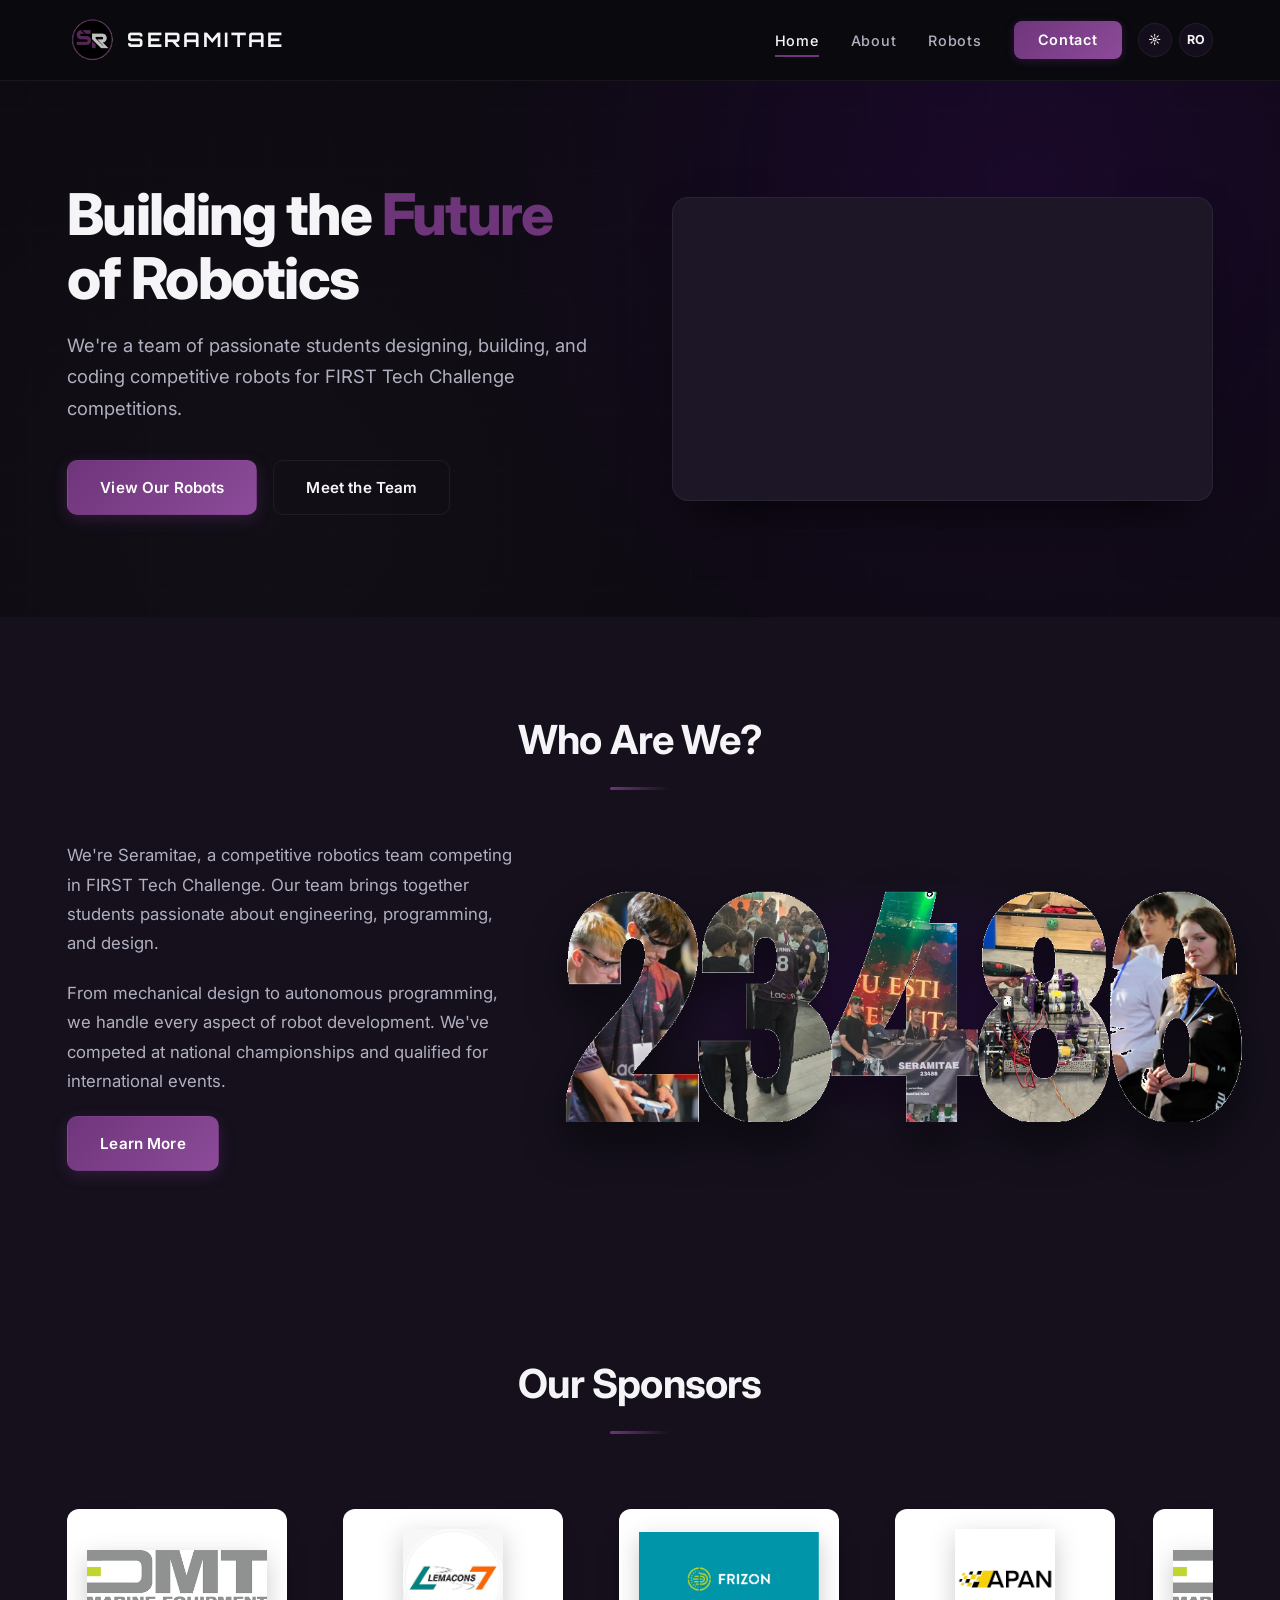
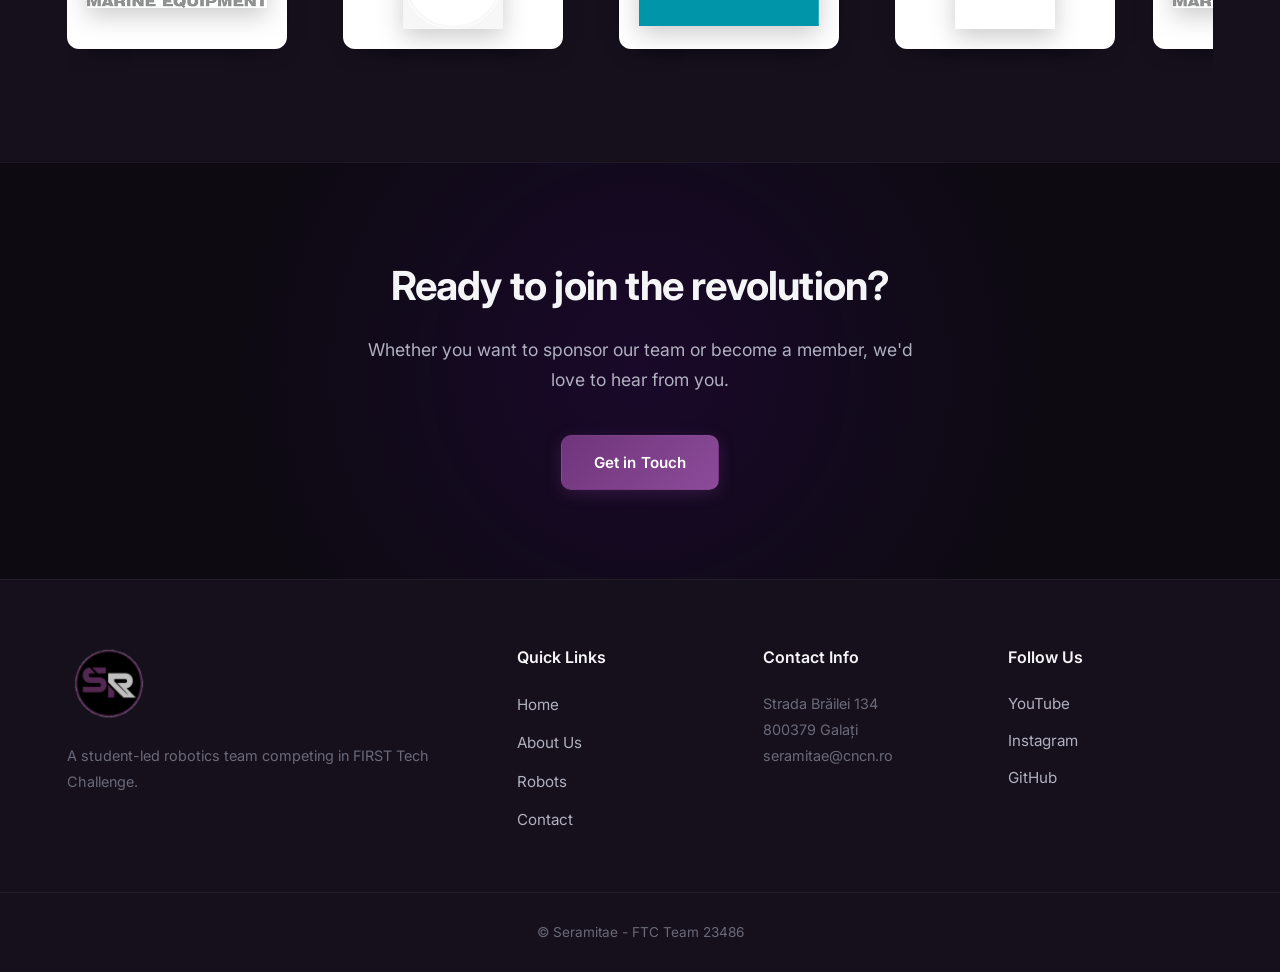
==== commit 7e0ef098: "Am finalizat versiunea 1.0 Am reparat scroll-ul, am schimbat paleta de culori ca sa fie mai usoara p" ====
--- a/index.html
+++ b/index.html
@@ -24,6 +24,10 @@
                     <li><a href="robots.html" class="nav-link">Robots</a></li>
                     <li><a href="contact.html" class="nav-link nav-cta">Contact</a></li>
                 </ul>
+                <div class="site-controls" aria-label="Site preferences">
+                    <button class="control-button theme-toggle" type="button" aria-label="Switch to light mode" title="Light mode">☼</button>
+                    <button class="control-button language-toggle" type="button" aria-label="Switch language to Romanian">RO</button>
+                </div>
                 <button class="mobile-menu-btn" aria-label="Toggle menu">
                     <span></span>
                     <span></span>
@@ -37,7 +41,7 @@
         <section class="hero">
             <div class="container hero-container">
                 <div class="hero-content fade-in">
-                    <h1 class="hero-title">Building the <span class="text-accent">Future</span> of Robotics</h1>
+                    <h1 class="hero-title"><span>Building the</span> <span class="text-accent">Future</span> <span>of Robotics</span></h1>
                     <p class="hero-subtitle">We're a team of passionate students designing, building, and coding competitive robots for FIRST Tech Challenge competitions.</p>
                     <div class="hero-buttons">
                         <a href="robots.html" class="btn btn-primary">View Our Robots</a>
@@ -70,7 +74,7 @@
                         <a href="about.html" class="btn btn-primary">Learn More</a>
                     </div>
                     <div class="about-image fade-in">
-                        <img class="about-team-photo about-team-art" src="assets/images/team-2026.png" alt="Team photo from 2026 season">
+                        <img class="about-team-photo about-team-art" src="assets/images/team-2026-hq.png" alt="Team photo from 2026 season">
                     </div>
                 </div>
             </div>
@@ -127,7 +131,7 @@
             </div>
             <div class="footer-col">
                 <h4>Contact Info</h4>
-                <p class="footer-text">123 Innovation Drive<br>Tech City, TC 90210<br>info@roboticsteam.com</p>
+                <p class="footer-text">Strada Brăilei 134<br>800379 Galați<br>seramitae@cncn.ro</p>
             </div>
             <div class="footer-col">
                 <h4>Follow Us</h4>
@@ -145,4 +149,4 @@
 
     <script src="js/main.js"></script>
 </body>
-</html>+</html>
--- a/css/styles.css
+++ b/css/styles.css
@@ -3,16 +3,16 @@
    ========================================= */
 :root {
     /* Deeper, richer palette with more character */
-    --bg-primary: #0a0a0f;
-    --bg-secondary: #0f0f17;
-    --bg-card: #141420;
-    --bg-tertiary: #1a1a28;
+    --bg-primary: #0d0a12;
+    --bg-secondary: #15101c;
+    --bg-card: #1d1627;
+    --bg-tertiary: #291f34;
     
     /* Warmer purple with depth */
-    --accent: #8b00ff;
-    --accent-hover: #a020ff;
-    --accent-glow: rgba(139, 0, 255, 0.3);
-    --accent-subtle: rgba(139, 0, 255, 0.08);
+    --accent: #6f357b;
+    --accent-hover: #8c4b99;
+    --accent-glow: rgba(111, 53, 123, 0.32);
+    --accent-subtle: rgba(111, 53, 123, 0.12);
     
     /* Natural typography */
     --font-display: 'Orbitron', sans-serif;
@@ -28,8 +28,8 @@
     /* Human-feeling easing */
     --ease-out-expo: cubic-bezier(0.19, 1, 0.22, 1);
     --ease-spring: cubic-bezier(0.34, 1.56, 0.64, 1);
-    --transition-smooth: 0.5s var(--ease-out-expo);
-    --transition-fast: 0.25s var(--ease-out-expo);
+    --transition-smooth: 0.38s var(--ease-out-expo);
+    --transition-fast: 0.18s var(--ease-out-expo);
 }
 
 * {
@@ -63,6 +63,23 @@
     -webkit-font-smoothing: antialiased;
     -moz-osx-font-smoothing: grayscale;
     overflow-x: hidden;
+    transition: background-color var(--transition-smooth), color var(--transition-smooth);
+}
+
+body.light-theme {
+    --bg-primary: #f7f3f8;
+    --bg-secondary: #eee7f0;
+    --bg-card: #ffffff;
+    --bg-tertiary: #ddd0e1;
+    --accent: #693174;
+    --accent-hover: #874290;
+    --accent-glow: rgba(105, 49, 116, 0.18);
+    --accent-subtle: rgba(105, 49, 116, 0.1);
+    --text-primary: #221728;
+    --text-secondary: #57475f;
+    --text-muted: #75677c;
+    --border-subtle: rgba(53, 33, 61, 0.12);
+    --border-hover: rgba(105, 49, 116, 0.42);
 }
 
 a { 
@@ -232,6 +249,10 @@
     transition: var(--transition-smooth);
 }
 
+body.light-theme .header {
+    background: rgba(247, 243, 248, 0.93);
+}
+
 .header-container {
     display: flex;
     justify-content: space-between;
@@ -263,6 +284,39 @@
     display: flex;
     gap: 2rem;
     align-items: center;
+}
+
+.nav {
+    display: flex;
+    align-items: center;
+    gap: 1rem;
+}
+
+.site-controls {
+    display: inline-flex;
+    align-items: center;
+    gap: 0.45rem;
+}
+
+.control-button {
+    width: 34px;
+    height: 34px;
+    display: inline-grid;
+    place-items: center;
+    border: 1px solid var(--border-subtle);
+    border-radius: 50%;
+    background: var(--accent-subtle);
+    color: var(--text-primary);
+    font: 700 0.78rem/1 var(--font-main);
+    cursor: pointer;
+    transition: transform var(--transition-fast), background-color var(--transition-fast), border-color var(--transition-fast);
+}
+
+.control-button:hover {
+    transform: translateY(-1px);
+    background: var(--accent);
+    border-color: var(--accent);
+    color: #fff;
 }
 
 .nav-link {
@@ -364,6 +418,8 @@
     .mobile-menu-btn { 
         display: flex; 
     }
+
+    .nav { gap: 0.65rem; }
 }
 
 /* =========================================
@@ -467,7 +523,7 @@
    ========================================= */
 .about-grid {
     display: grid;
-    grid-template-columns: 1fr 1fr;
+    grid-template-columns: 0.85fr 1.15fr;
     gap: clamp(2rem, 5vw, 4rem);
     align-items: center;
 }
@@ -481,11 +537,46 @@
     box-shadow: 0 25px 50px -20px rgba(0, 0, 0, 0.8);
 }
 
+.about-mission-photo {
+    width: 100%;
+    aspect-ratio: 16 / 9;
+    object-fit: cover;
+    border-radius: 16px;
+    border: 1px solid var(--border-subtle);
+    box-shadow: 0 25px 50px -20px rgba(0, 0, 0, 0.8);
+}
+
+.contact-map {
+    height: 220px;
+    margin-top: 1rem;
+    overflow: hidden;
+    border: 1px solid var(--border-subtle);
+    border-radius: 12px;
+}
+
+.contact-map iframe {
+    width: 100%;
+    height: 100%;
+    border: 0;
+    display: block;
+}
+
 .about-team-art {
+    width: 112%;
+    height: auto;
+    max-width: none;
+    margin-left: -6%;
     aspect-ratio: auto;
     border: 0;
     border-radius: 0;
     box-shadow: none;
+    object-fit: contain;
+    filter: drop-shadow(0 20px 22px rgba(0, 0, 0, 0.45));
+}
+
+.about-image {
+    padding: clamp(0.5rem, 2vw, 1.5rem) 0;
+    background: radial-gradient(ellipse at center, rgba(139, 0, 255, 0.15), transparent 68%);
 }
 
 .about-text p {
@@ -839,11 +930,10 @@
    ========================================= */
 .fade-in {
     opacity: 0;
-    transform: translateY(30px);
+    transform: translateY(20px);
     transition: 
-        opacity 0.8s var(--ease-out-expo), 
-        transform 0.8s var(--ease-out-expo);
-    will-change: opacity, transform; 
+        opacity 0.65s var(--ease-out-expo), 
+        transform 0.65s var(--ease-out-expo);
 }
 
 .fade-in.visible {
@@ -859,6 +949,11 @@
         grid-template-columns: 1fr;
         gap: 2.5rem;
     }
+
+    .about-team-art {
+        width: 100%;
+        margin-left: 0;
+    }
     .hero { text-align: center; }
     .hero-subtitle { 
         margin-left: auto; 
@@ -921,4 +1016,4 @@
     .news-grid, .team-grid, .robots-grid {
         grid-template-columns: 1fr;
     }
-}+}
